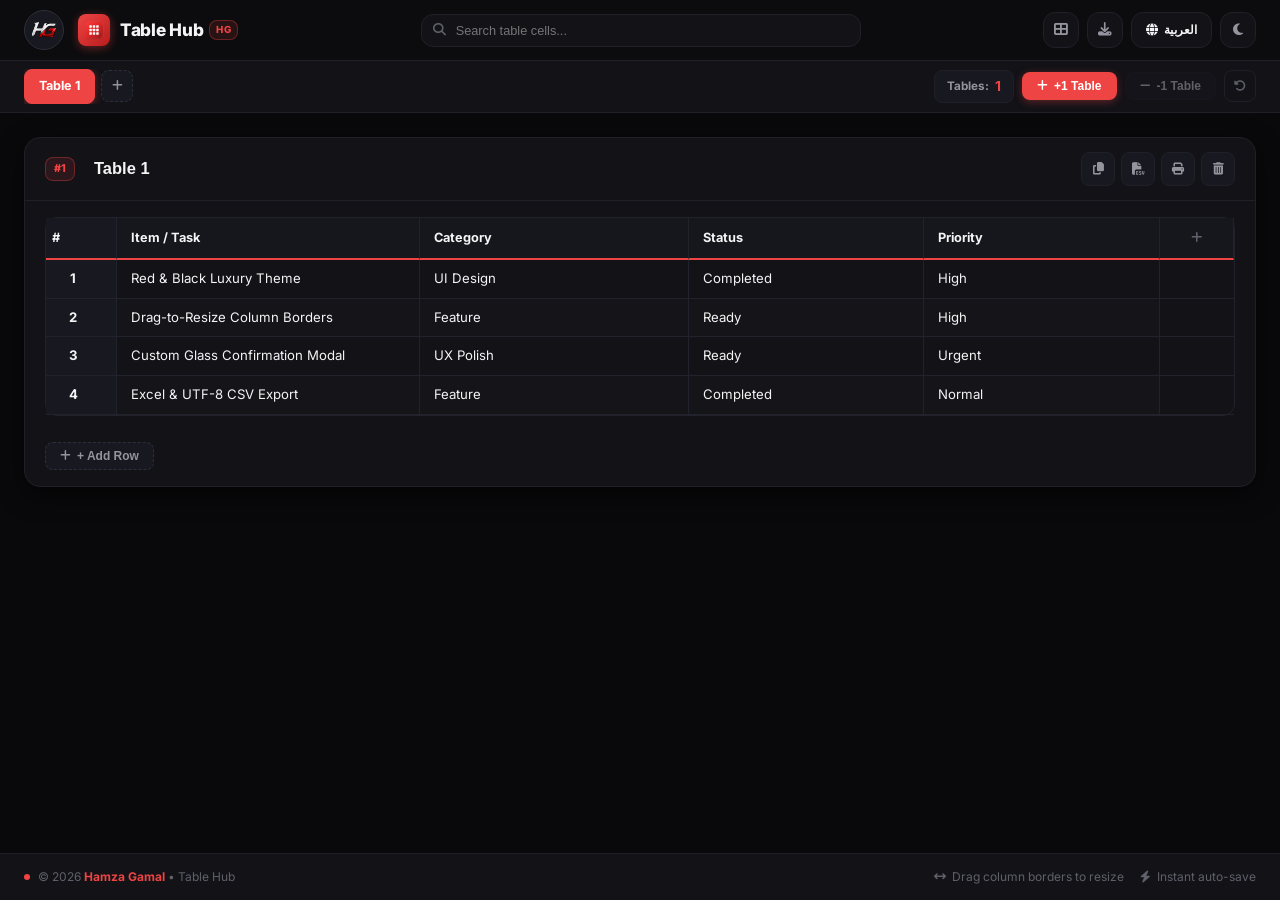
==== table/index.html @ 7270a2a7 "feat: add Table Hub Pro application to /table" ====
<!doctype html>
<html lang="en" dir="ltr" data-theme="dark">
  <head>
    <meta charset="UTF-8" />
    <meta name="viewport" content="width=device-width, initial-scale=1.0" />
    <title>Table Hub | Studio</title>

    <!-- Favicon & Icons -->
    <link rel="icon" href="images/logo.svg" type="image/svg+xml" />
    <link rel="apple-touch-icon" href="images/logo.png" />
    <meta name="theme-color" content="#dc2626" />

    <!-- Google Fonts: Inter, Cairo, Outfit -->
    <link rel="preconnect" href="https://fonts.googleapis.com" />
    <link rel="preconnect" href="https://fonts.gstatic.com" crossorigin />
    <link
      href="https://fonts.googleapis.com/css2?family=Cairo:wght@400;600;700;800;900&family=Inter:wght@300;400;500;600;700;800&family=Outfit:wght@500;600;700;800&display=swap"
      rel="stylesheet"
    />

    <!-- FontAwesome 6 -->
    <link
      rel="stylesheet"
      href="https://cdnjs.cloudflare.com/ajax/libs/font-awesome/6.5.1/css/all.min.css"
    />

    <!-- Main Stylesheet -->
    <link rel="stylesheet" href="style.css" />
  </head>
  <body>
    <!-- ── Header ── -->
    <header class="app-header">
      <div class="header-inner">
        <!-- Left: Hamza Gamal Portfolio Link + Brand -->
        <div class="header-left">
          <a
            href="https://hamza-gamal.github.io/portfolio"
            target="_blank"
            rel="noopener noreferrer"
            class="link-portfolio"
            aria-label="Hamza Gamal Portfolio"
          >
            <img src="images/HG.png" alt="Hamza Gamal" />
          </a>

          <div class="brand-box">
            <div class="brand-logo-wrap">
              <img src="images/logo.svg" alt="Table Hub" class="brand-logo" />
            </div>
            <div class="brand-text">
              <h1 class="brand-title">
                <span data-i18n="appTitle">Table Hub</span>
                <span class="brand-badge">HG</span>
              </h1>
            </div>
          </div>
        </div>

        <!-- Center: Clean Search Bar -->
        <div class="header-center">
          <div class="search-box">
            <i class="fa-solid fa-magnifying-glass search-icon"></i>
            <input
              type="text"
              id="globalSearchInput"
              class="search-input"
              data-i18n-placeholder="searchPlaceholder"
              placeholder="Search table cells..."
              autocomplete="off"
            />
            <button id="clearSearchBtn" class="search-clear-btn" title="Clear" style="display: none;">
              <i class="fa-solid fa-xmark"></i>
            </button>
          </div>
        </div>

        <!-- Right: Actions & Preferences -->
        <div class="header-right">
          <!-- View Mode (Tabs vs Grid) -->
          <button id="viewToggleBtn" class="action-icon-btn" title="Toggle View Mode">
            <i class="fa-solid fa-table-cells-large"></i>
          </button>

          <!-- Export All Tables (JSON) -->
          <button id="exportAllBtn" class="action-icon-btn" title="Export All Tables">
            <i class="fa-solid fa-download"></i>
          </button>

          <!-- Language Toggle (EN / AR) -->
          <button id="langToggleBtn" class="action-pill-btn lang-btn" title="Switch Language / تغيير اللغة">
            <i class="fa-solid fa-globe"></i>
            <span id="langBtnText">العربية</span>
          </button>

          <!-- Theme Toggle (Dark / Light) -->
          <button id="themeToggleBtn" class="action-icon-btn theme-btn" title="Toggle Theme">
            <i class="fa-solid fa-moon icon-dark"></i>
            <i class="fa-solid fa-sun icon-light"></i>
          </button>
        </div>
      </div>
    </header>

    <!-- ── Subheader Bar: Table Tabs & Dynamic Scaling (+1 / -1) ── -->
    <section class="control-bar">
      <div class="control-bar-inner">
        <!-- Tabs Scroll Area -->
        <div class="tabs-area">
          <div class="tabs-list" id="tabsContainer">
            <!-- Dynamic Tabs rendered here -->
          </div>
          <button id="quickAddTabBtn" class="tab-add-btn" title="Add Next Table (+1)">
            <i class="fa-solid fa-plus"></i>
          </button>
        </div>

        <!-- Scaling Controls (+1 / -1) -->
        <div class="scaling-strip">
          <div class="scale-counter-badge" id="scaleCounterBadge">
            <span class="counter-label" data-i18n="activeCopies">Tables:</span>
            <strong class="counter-val" id="activeCountNumber">1</strong>
          </div>

          <button id="addTableBtn" class="scale-btn scale-btn-add" title="Add 1 Table">
            <i class="fa-solid fa-plus"></i>
            <span data-i18n="addOneTable">+1 Table</span>
          </button>

          <button id="removeTableBtn" class="scale-btn scale-btn-remove" title="Remove last table (-1)">
            <i class="fa-solid fa-minus"></i>
            <span data-i18n="removeOneTable">-1 Table</span>
          </button>

          <button id="resetTablesBtn" class="scale-btn scale-btn-reset" title="Reset back to 1 table">
            <i class="fa-solid fa-rotate-left"></i>
          </button>
        </div>
      </div>
    </section>

    <!-- ── Main Workspace ── -->
    <main class="main-workspace" id="mainWorkspace">
      <!-- Dynamic Table Cards Rendered by script.js -->
    </main>

    <!-- ── Custom Glassmorphism Confirmation Modal (Zero Native Alerts) ── -->
    <div id="customModal" class="custom-modal-backdrop" style="display: none;">
      <div class="custom-modal-box">
        <div class="modal-icon-wrap">
          <i class="fa-solid fa-triangle-exclamation" id="modalIcon"></i>
        </div>
        <h3 class="modal-title" id="modalTitle">Confirm Action</h3>
        <p class="modal-message" id="modalMessage">Are you sure you want to proceed?</p>
        <div class="modal-buttons">
          <button id="modalCancelBtn" class="modal-btn modal-cancel">Cancel</button>
          <button id="modalConfirmBtn" class="modal-btn modal-confirm">Confirm</button>
        </div>
      </div>
    </div>

    <!-- ── Floating Toast Notifications Container ── -->
    <div id="toastContainer" class="toast-stack" aria-live="polite"></div>

    <!-- ── Minimalist Clean Footer ── -->
    <footer class="app-footer">
      <div class="footer-inner">
        <div class="footer-brand">
          <span class="footer-dot"></span>
          <span>&copy; <span id="currentYear"></span> 
            <a href="https://hamza-gamal.github.io/portfolio" target="_blank" rel="noopener noreferrer">Hamza Gamal</a> &bull; Table Hub
          </span>
        </div>
        <div class="footer-hints">
          <span class="footer-hint"><i class="fa-solid fa-arrows-left-right"></i> <span data-i18n="hintResize">Drag column borders to resize</span></span>
          <span class="footer-hint"><i class="fa-solid fa-bolt"></i> <span data-i18n="hintAutoSave">Instant auto-save</span></span>
        </div>
      </div>
    </footer>

    <!-- Main Application Script -->
    <script src="script.js"></script>
  </body>
</html>
---- table/style.css ----
/* ═══════════════════════════════════════════════════════════════
   TABLE HUB STUDIO - BALANCED RED & BLACK LUXURY STYLING
   Author: Hamza Gamal (https://hamza-gamal.github.io/portfolio)
   ═══════════════════════════════════════════════════════════════ */

/* ── Branded Cursors (Exact Match to Quran Project) ── */
:root {
  /* Default Red Arrow (from Quran project) */
  --cur-default: url("data:image/svg+xml,%3Csvg xmlns='http://www.w3.org/2000/svg' width='24' height='24' viewBox='0 0 24 24'%3E%3Cdefs%3E%3ClinearGradient id='g' x1='0%25' y1='0%25' x2='100%25' y2='100%25'%3E%3Cstop offset='0%25' stop-color='%23fca5a5'/%3E%3Cstop offset='50%25' stop-color='%23ef4444'/%3E%3Cstop offset='100%25' stop-color='%23b91c1c'/%3E%3C/linearGradient%3E%3Cfilter id='f' x='-20%25' y='-20%25' width='150%25' height='150%25'%3E%3CfeDropShadow dx='0' dy='1' stdDeviation='1.2' flood-color='%23000' flood-opacity='0.6'/%3E%3CfeDropShadow dx='0' dy='0' stdDeviation='2.5' flood-color='%23ef4444' flood-opacity='0.6'/%3E%3C/filter%3E%3C/defs%3E%3Cpath d='M4 3l13 7-6 2-3 7L4 3z' fill='url(%23g)' stroke='%23ffffff' stroke-width='1.2' stroke-linejoin='round' filter='url(%23f)'/%3E%3C/svg%3E") 4 3, auto;

  /* Red Pointer Hand (from Quran project lines 68-69) */
  --cur-pointer: url("data:image/svg+xml,%3Csvg xmlns='http://www.w3.org/2000/svg' width='24' height='24' viewBox='0 0 24 24'%3E%3Cdefs%3E%3ClinearGradient id='gp' x1='0%25' y1='0%25' x2='100%25' y2='100%25'%3E%3Cstop offset='0%25' stop-color='%23ffffff'/%3E%3Cstop offset='30%25' stop-color='%23fecaca'/%3E%3Cstop offset='70%25' stop-color='%23f87171'/%3E%3Cstop offset='100%25' stop-color='%23dc2626'/%3E%3C/linearGradient%3E%3Cfilter id='fp' x='-30%25' y='-30%25' width='160%25' height='160%25'%3E%3CfeDropShadow dx='0' dy='1' stdDeviation='1.2' flood-color='%23000000' flood-opacity='0.65'/%3E%3CfeDropShadow dx='0' dy='0' stdDeviation='2.5' flood-color='%23ef4444' flood-opacity='0.75'/%3E%3C/filter%3E%3C/defs%3E%3Cpath d='M 8 1 A 1.6 1.6 0 0 1 9.6 2.6 L 9.6 10 A 1.5 1.5 0 0 1 12.6 10 L 12.6 10.5 A 1.5 1.5 0 0 1 15.6 10.5 L 15.6 11 A 1.5 1.5 0 0 1 18.6 11 L 18.6 14.5 C 18.6 18 16 21 12.5 21 L 9.5 21 C 6.5 21 4.5 19 3.5 16.5 L 2.2 13.5 C 1.8 12.5 2.2 11.4 3.2 11 C 4.1 10.6 5.1 11 5.6 11.9 L 6.4 13.5 L 6.4 2.6 A 1.6 1.6 0 0 1 8 1 Z' fill='url(%23gp)' stroke='%23ffffff' stroke-width='1.1' stroke-linejoin='round' filter='url(%23fp)'/%3E%3C/svg%3E") 8 1, pointer !important;

  --font-en: 'Inter', -apple-system, BlinkMacSystemFont, "Segoe UI", Roboto, sans-serif;
  --font-ar: 'Cairo', -apple-system, BlinkMacSystemFont, "Segoe UI", sans-serif;
  --transition-fast: 0.16s ease;
  --transition-smooth: 0.25s cubic-bezier(0.16, 1, 0.3, 1);
  --radius-sm: 8px;
  --radius-md: 12px;
  --radius-lg: 16px;
  --radius-pill: 9999px;
}

/* ── Dark Mode: Balanced Red & Black (Neutral dark backgrounds + Red electric pops) ── */
[data-theme="dark"] {
  --bg-body: #09090b;
  --bg-header: rgba(13, 13, 16, 0.85);
  --bg-surface: #121217;
  --bg-surface-elevated: #181820;
  --bg-surface-hover: #20202a;
  
  --border-subtle: #202029;
  --border-strong: #2e2e3a;
  --border-red: rgba(239, 68, 68, 0.35);

  --accent-red: #ef4444;
  --accent-red-hover: #dc2626;
  --accent-red-subtle: rgba(239, 68, 68, 0.12);
  --accent-red-glow: 0 0 20px rgba(239, 68, 68, 0.35);

  --text-main: #f4f4f5;
  --text-muted: #94949e;
  --text-dim: #60606b;

  --table-header-bg: #16161d;
  --table-border: #22222c;
  --table-zebra: #141419;
  --table-hover: rgba(239, 68, 68, 0.07);
  --table-cell-focus: rgba(239, 68, 68, 0.16);

  --shadow-sm: 0 2px 8px rgba(0, 0, 0, 0.4);
  --shadow-md: 0 8px 24px rgba(0, 0, 0, 0.6);
  --shadow-lg: 0 16px 40px rgba(0, 0, 0, 0.7);
}

/* ── Light Mode: Balanced Red & White ── */
[data-theme="light"] {
  --bg-body: #f8fafc;
  --bg-header: rgba(255, 255, 255, 0.88);
  --bg-surface: #ffffff;
  --bg-surface-elevated: #f1f5f9;
  --bg-surface-hover: #e2e8f0;

  --border-subtle: #e2e8f0;
  --border-strong: #cbd5e1;
  --border-red: rgba(220, 38, 38, 0.3);

  --accent-red: #dc2626;
  --accent-red-hover: #b91c1c;
  --accent-red-subtle: rgba(220, 38, 38, 0.08);
  --accent-red-glow: 0 0 16px rgba(220, 38, 38, 0.2);

  --text-main: #0f172a;
  --text-muted: #64748b;
  --text-dim: #94a3b8;

  --table-header-bg: #f8fafc;
  --table-border: #e2e8f0;
  --table-zebra: #fcfcfd;
  --table-hover: #fee2e2;
  --table-cell-focus: #fecaca;

  --shadow-sm: 0 1px 3px rgba(0, 0, 0, 0.05);
  --shadow-md: 0 4px 14px rgba(0, 0, 0, 0.07);
  --shadow-lg: 0 12px 28px rgba(0, 0, 0, 0.1);
}

/* ── Resets & Global Typography ── */
* {
  margin: 0;
  padding: 0;
  box-sizing: border-box;
}

html {
  font-size: 15px;
  scroll-behavior: smooth;
}

body {
  min-height: 100vh;
  background-color: var(--bg-body);
  color: var(--text-main);
  font-family: var(--font-en);
  line-height: 1.5;
  cursor: var(--cur-default);
  transition: background-color var(--transition-smooth), color var(--transition-smooth);
  display: flex;
  flex-direction: column;
  overflow-x: hidden;
}

html[lang="ar"] body,
html[dir="rtl"] body {
  font-family: var(--font-ar);
}

/* Set Branded Cursor for all clickables */
button,
a,
input,
th,
td,
.tab-item,
.link-portfolio,
.scale-btn,
.action-icon-btn,
.action-pill-btn {
  cursor: var(--cur-pointer);
}

/* ── Scrollbars ── */
::-webkit-scrollbar {
  width: 7px;
  height: 7px;
}
::-webkit-scrollbar-track {
  background: var(--bg-body);
}
::-webkit-scrollbar-thumb {
  background: var(--border-strong);
  border-radius: 4px;
}
::-webkit-scrollbar-thumb:hover {
  background: var(--accent-red);
}

/* ── Hamza Gamal Portfolio Link (Exact Match to Quran Project) ── */
.link-portfolio {
  position: relative;
  display: inline-flex;
  align-items: center;
  justify-content: center;
  width: 40px;
  height: 40px;
  border-radius: 50%;
  background: var(--bg-surface-elevated);
  border: 1.5px solid var(--border-strong);
  transition: all var(--transition-fast);
  text-decoration: none;
  flex-shrink: 0;
}

.link-portfolio img {
  width: 26px;
  height: 26px;
  object-fit: contain;
  border-radius: 50%;
  transition: transform var(--transition-fast);
}

.link-portfolio:hover {
  border-color: var(--accent-red);
  box-shadow: var(--accent-red-glow);
  transform: scale(1.06);
}

.link-portfolio:hover img {
  transform: rotate(6deg) scale(1.05);
}

/* Tooltip Badge & Arrow */
.link-portfolio::before,
.link-portfolio::after {
  position: absolute;
  opacity: 0;
  visibility: hidden;
  transition: all var(--transition-smooth);
  pointer-events: none;
  z-index: 1000;
}

.link-portfolio::after {
  content: "Hamza Gamal | Portfolio";
  white-space: nowrap;
  background: #111116;
  color: #ffffff;
  font-size: 0.8rem;
  font-weight: 700;
  padding: 6px 12px;
  border-radius: var(--radius-sm);
  border: 1px solid var(--accent-red);
  box-shadow: 0 8px 24px rgba(0, 0, 0, 0.7), var(--accent-red-glow);
}

.link-portfolio::before {
  content: "";
  width: 0;
  height: 0;
  border: 5px solid transparent;
}

/* LTR Alignment */
html[dir="ltr"] .link-portfolio::after {
  left: calc(100% + 10px);
  top: 50%;
  transform: translateY(-50%) translateX(-4px);
}
html[dir="ltr"] .link-portfolio::before {
  left: 100%;
  top: 50%;
  transform: translateY(-50%);
  border-right-color: var(--accent-red);
}
html[dir="ltr"] .link-portfolio:hover::after {
  opacity: 1;
  visibility: visible;
  transform: translateY(-50%) translateX(0);
}
html[dir="ltr"] .link-portfolio:hover::before {
  opacity: 1;
  visibility: visible;
}

/* RTL Alignment */
html[dir="rtl"] .link-portfolio::after {
  right: calc(100% + 10px);
  top: 50%;
  transform: translateY(-50%) translateX(4px);
}
html[dir="rtl"] .link-portfolio::before {
  right: 100%;
  top: 50%;
  transform: translateY(-50%);
  border-left-color: var(--accent-red);
}
html[dir="rtl"] .link-portfolio:hover::after {
  opacity: 1;
  visibility: visible;
  transform: translateY(-50%) translateX(0);
}
html[dir="rtl"] .link-portfolio:hover::before {
  opacity: 1;
  visibility: visible;
}

/* ── Header ── */
.app-header {
  position: sticky;
  top: 0;
  z-index: 90;
  background: var(--bg-header);
  backdrop-filter: blur(14px);
  -webkit-backdrop-filter: blur(14px);
  border-bottom: 1px solid var(--border-subtle);
  padding: 10px 24px;
}

.header-inner {
  max-width: 1440px;
  margin: 0 auto;
  display: flex;
  align-items: center;
  justify-content: space-between;
  gap: 16px;
}

.header-left {
  display: flex;
  align-items: center;
  gap: 14px;
}

.brand-box {
  display: flex;
  align-items: center;
  gap: 10px;
}

.brand-logo-wrap {
  width: 32px;
  height: 32px;
  border-radius: var(--radius-sm);
  background: linear-gradient(135deg, #ef4444 0%, #b91c1c 100%);
  display: flex;
  align-items: center;
  justify-content: center;
  box-shadow: 0 2px 10px rgba(239, 68, 68, 0.4);
}

.brand-logo {
  width: 20px;
  height: 20px;
  object-fit: contain;
}

.brand-title {
  font-size: 1.15rem;
  font-weight: 800;
  letter-spacing: -0.3px;
  display: flex;
  align-items: center;
  gap: 6px;
}

.brand-badge {
  background: var(--accent-red-subtle);
  color: var(--accent-red);
  font-size: 0.65rem;
  font-weight: 800;
  padding: 2px 6px;
  border-radius: var(--radius-sm);
  border: 1px solid var(--border-red);
  letter-spacing: 0.5px;
}

/* Header Center Search */
.header-center {
  flex: 1;
  max-width: 440px;
}

.search-box {
  position: relative;
  display: flex;
  align-items: center;
}

.search-icon {
  position: absolute;
  color: var(--text-dim);
  font-size: 0.85rem;
  pointer-events: none;
}
html[dir="ltr"] .search-icon { left: 12px; }
html[dir="rtl"] .search-icon { right: 12px; }

.search-input {
  width: 100%;
  background: var(--bg-surface);
  border: 1px solid var(--border-subtle);
  color: var(--text-main);
  padding: 8px 34px;
  border-radius: var(--radius-md);
  font-size: 0.85rem;
  outline: none;
  transition: all var(--transition-fast);
}

.search-input:focus {
  border-color: var(--accent-red);
  box-shadow: 0 0 0 2px var(--accent-red-subtle);
}

.search-clear-btn {
  position: absolute;
  background: none;
  border: none;
  color: var(--text-dim);
  font-size: 0.8rem;
  padding: 4px;
}
html[dir="ltr"] .search-clear-btn { right: 10px; }
html[dir="rtl"] .search-clear-btn { left: 10px; }
.search-clear-btn:hover { color: var(--accent-red); }

/* Header Right Buttons */
.header-right {
  display: flex;
  align-items: center;
  gap: 8px;
}

.action-icon-btn {
  width: 36px;
  height: 36px;
  border-radius: var(--radius-md);
  background: var(--bg-surface);
  border: 1px solid var(--border-subtle);
  color: var(--text-muted);
  display: inline-flex;
  align-items: center;
  justify-content: center;
  font-size: 0.9rem;
  transition: all var(--transition-fast);
}

.action-icon-btn:hover {
  color: var(--accent-red);
  border-color: var(--accent-red);
  background: var(--accent-red-subtle);
  transform: translateY(-1px);
}

.action-pill-btn {
  height: 36px;
  padding: 0 14px;
  border-radius: var(--radius-md);
  background: var(--bg-surface);
  border: 1px solid var(--border-subtle);
  color: var(--text-main);
  font-size: 0.82rem;
  font-weight: 700;
  display: inline-flex;
  align-items: center;
  gap: 6px;
  transition: all var(--transition-fast);
}

.action-pill-btn:hover {
  color: var(--accent-red);
  border-color: var(--accent-red);
  background: var(--accent-red-subtle);
  transform: translateY(-1px);
}

[data-theme="dark"] .icon-light { display: none; }
[data-theme="dark"] .icon-dark { display: block; }
[data-theme="light"] .icon-light { display: block; }
[data-theme="light"] .icon-dark { display: none; }

/* ── Control Bar: Tabs & Scaling ── */
.control-bar {
  background: var(--bg-surface);
  border-bottom: 1px solid var(--border-subtle);
  padding: 8px 24px;
}

.control-bar-inner {
  max-width: 1440px;
  margin: 0 auto;
  display: flex;
  align-items: center;
  justify-content: space-between;
  gap: 16px;
  flex-wrap: wrap;
}

.tabs-area {
  display: flex;
  align-items: center;
  gap: 6px;
  flex: 1;
  overflow-x: auto;
  scrollbar-width: none;
}
.tabs-area::-webkit-scrollbar { display: none; }

.tabs-list {
  display: flex;
  align-items: center;
  gap: 6px;
}

.tab-item {
  display: inline-flex;
  align-items: center;
  gap: 8px;
  padding: 7px 14px;
  background: var(--bg-surface-elevated);
  border: 1px solid var(--border-subtle);
  border-radius: var(--radius-sm);
  color: var(--text-muted);
  font-size: 0.84rem;
  font-weight: 600;
  white-space: nowrap;
  transition: all var(--transition-fast);
  user-select: none;
}

.tab-item:hover {
  color: var(--text-main);
  border-color: var(--border-strong);
}

.tab-item.active {
  background: var(--accent-red);
  color: #ffffff;
  border-color: var(--accent-red);
  font-weight: 700;
  box-shadow: 0 2px 10px rgba(239, 68, 68, 0.4);
}

.tab-close-x {
  opacity: 0.6;
  font-size: 0.75rem;
  transition: opacity var(--transition-fast);
}
.tab-close-x:hover {
  opacity: 1;
}

.tab-add-btn {
  width: 32px;
  height: 32px;
  border-radius: var(--radius-sm);
  background: var(--bg-surface-elevated);
  border: 1px dashed var(--border-strong);
  color: var(--text-muted);
  display: inline-flex;
  align-items: center;
  justify-content: center;
  font-size: 0.8rem;
  transition: all var(--transition-fast);
}
.tab-add-btn:hover {
  color: var(--accent-red);
  border-color: var(--accent-red);
  background: var(--accent-red-subtle);
}

/* Scaling Strip (+1 / -1) */
.scaling-strip {
  display: flex;
  align-items: center;
  gap: 8px;
}

.scale-counter-badge {
  display: inline-flex;
  align-items: center;
  gap: 6px;
  padding: 5px 12px;
  background: var(--bg-surface-elevated);
  border: 1px solid var(--border-subtle);
  border-radius: var(--radius-sm);
  font-size: 0.78rem;
  font-weight: 700;
  color: var(--text-muted);
}
.scale-counter-badge .counter-val {
  color: var(--accent-red);
  font-size: 0.92rem;
}

.scale-btn {
  display: inline-flex;
  align-items: center;
  gap: 6px;
  padding: 6px 14px;
  border-radius: var(--radius-sm);
  font-size: 0.8rem;
  font-weight: 700;
  border: 1px solid transparent;
  transition: all var(--transition-fast);
}

.scale-btn-add {
  background: var(--accent-red);
  color: #ffffff;
  box-shadow: 0 2px 8px rgba(239, 68, 68, 0.35);
}
.scale-btn-add:hover {
  background: var(--accent-red-hover);
  transform: translateY(-1px);
}

.scale-btn-remove {
  background: var(--bg-surface-elevated);
  border-color: var(--border-subtle);
  color: var(--text-main);
}
.scale-btn-remove:hover:not(:disabled) {
  border-color: var(--accent-red);
  color: var(--accent-red);
  background: var(--accent-red-subtle);
}
.scale-btn-remove:disabled {
  opacity: 0.35;
  cursor: not-allowed !important;
}

.scale-btn-reset {
  width: 32px;
  height: 32px;
  padding: 0;
  justify-content: center;
  background: transparent;
  border-color: var(--border-subtle);
  color: var(--text-dim);
}
.scale-btn-reset:hover {
  color: var(--accent-red);
  border-color: var(--accent-red);
}

/* ── Main Workspace ── */
.main-workspace {
  max-width: 1440px;
  width: 100%;
  margin: 0 auto;
  padding: 24px;
  flex: 1;
}

/* ── Table Card ── */
.table-card {
  background: var(--bg-surface);
  border: 1px solid var(--border-subtle);
  border-radius: var(--radius-lg);
  box-shadow: var(--shadow-md);
  margin-bottom: 24px;
  transition: all var(--transition-fast);
}

.table-card:hover {
  border-color: var(--border-strong);
}

/* Table Card Header */
.card-header {
  padding: 14px 20px;
  border-bottom: 1px solid var(--border-subtle);
  display: flex;
  align-items: center;
  justify-content: space-between;
  gap: 16px;
  flex-wrap: wrap;
}

.card-title-group {
  display: flex;
  align-items: center;
  gap: 10px;
  flex: 1;
}

.card-table-badge {
  background: var(--accent-red-subtle);
  color: var(--accent-red);
  font-size: 0.72rem;
  font-weight: 800;
  padding: 3px 8px;
  border-radius: var(--radius-sm);
  border: 1px solid var(--border-red);
}

.card-table-title {
  background: transparent;
  border: 1px solid transparent;
  color: var(--text-main);
  font-size: 1.1rem;
  font-weight: 700;
  padding: 3px 8px;
  border-radius: var(--radius-sm);
  outline: none;
  max-width: 420px;
  width: 100%;
  transition: all var(--transition-fast);
}
.card-table-title:hover {
  border-color: var(--border-subtle);
  background: var(--bg-surface-elevated);
}
.card-table-title:focus {
  border-color: var(--accent-red);
  background: var(--bg-surface-elevated);
  box-shadow: 0 0 0 2px var(--accent-red-subtle);
}

.card-actions-group {
  display: flex;
  align-items: center;
  gap: 6px;
}

.tool-icon-btn {
  width: 34px;
  height: 34px;
  border-radius: var(--radius-sm);
  background: var(--bg-surface-elevated);
  border: 1px solid var(--border-subtle);
  color: var(--text-muted);
  display: inline-flex;
  align-items: center;
  justify-content: center;
  font-size: 0.82rem;
  transition: all var(--transition-fast);
}
.tool-icon-btn:hover {
  color: var(--accent-red);
  border-color: var(--accent-red);
  background: var(--accent-red-subtle);
}
.tool-icon-btn.btn-danger:hover {
  color: #f87171;
  border-color: #ef4444;
  background: rgba(239, 68, 68, 0.18);
}

/* ── Interactive Table Body with Border Resizers ── */
.table-scroll-wrap {
  overflow-x: auto;
  padding: 16px 20px;
}

.interactive-table {
  width: 100%;
  border-collapse: separate;
  border-spacing: 0;
  border: 1px solid var(--table-border);
  border-radius: var(--radius-md);
  background: var(--bg-surface);
  table-layout: fixed;
}

/* Header Row */
.interactive-table th {
  background: var(--table-header-bg);
  color: var(--text-main);
  font-size: 0.85rem;
  font-weight: 700;
  text-align: inherit;
  border-bottom: 2px solid var(--accent-red);
  border-inline-end: 1px solid var(--table-border);
  position: relative;
  user-select: none;
  padding: 0;
}

.th-inner {
  display: flex;
  align-items: center;
  justify-content: space-between;
  padding: 10px 14px;
  height: 100%;
}

.th-text {
  outline: none;
  font-weight: 700;
  flex: 1;
  white-space: nowrap;
  overflow: hidden;
  text-overflow: ellipsis;
}
.th-text:hover {
  color: var(--accent-red);
}

.th-del-btn {
  background: none;
  border: none;
  color: var(--text-dim);
  font-size: 0.72rem;
  opacity: 0;
  margin-inline-start: 6px;
  padding: 2px 4px;
  transition: all var(--transition-fast);
}
.interactive-table th:hover .th-del-btn {
  opacity: 0.6;
}
.interactive-table th:hover .th-del-btn:hover {
  opacity: 1;
  color: var(--accent-red);
}

/* Drag to Resize Column Handle (Touches Border!) */
.col-resize-handle {
  position: absolute;
  top: 0;
  bottom: 0;
  width: 8px;
  cursor: col-resize !important;
  z-index: 5;
  user-select: none;
}
html[dir="ltr"] .col-resize-handle { right: -4px; }
html[dir="rtl"] .col-resize-handle { left: -4px; }

.col-resize-handle:hover,
.col-resize-handle.resizing {
  background: var(--accent-red);
  box-shadow: 0 0 8px var(--accent-red);
}

/* Add Column Header (+) at end of header row */
.th-add-column {
  width: 44px !important;
  text-align: center;
  padding: 0 !important;
  background: var(--bg-surface-elevated);
}
.btn-add-col-header {
  width: 100%;
  height: 100%;
  min-height: 40px;
  background: transparent;
  border: none;
  color: var(--text-dim);
  font-size: 0.85rem;
  transition: all var(--transition-fast);
}
.btn-add-col-header:hover {
  color: var(--accent-red);
  background: var(--accent-red-subtle);
}

/* Cells */
.interactive-table td {
  border-bottom: 1px solid var(--table-border);
  border-inline-end: 1px solid var(--table-border);
  color: var(--text-main);
  padding: 9px 14px;
  font-size: 0.88rem;
  outline: none;
  position: relative;
  transition: background-color var(--transition-fast);
}

.interactive-table tr:nth-child(even) td {
  background: var(--table-zebra);
}

.interactive-table tr:hover td {
  background: var(--table-hover);
}

.interactive-table td:focus {
  background: var(--table-cell-focus);
  box-shadow: inset 0 0 0 2px var(--accent-red);
}

/* Drag to Resize Row Handle */
.row-resize-handle {
  position: absolute;
  bottom: -3px;
  left: 0;
  right: 0;
  height: 6px;
  cursor: row-resize !important;
  z-index: 4;
}
.row-resize-handle:hover,
.row-resize-handle.resizing {
  background: var(--accent-red);
  box-shadow: 0 0 6px var(--accent-red);
}

/* Row Index Cell */
.td-row-idx {
  width: 42px !important;
  text-align: center;
  background: var(--bg-surface-elevated) !important;
  color: var(--text-dim);
  font-size: 0.78rem;
  font-weight: 700;
  user-select: none;
  padding: 6px !important;
}

.row-del-btn {
  background: none;
  border: none;
  color: var(--text-dim);
  font-size: 0.72rem;
  opacity: 0;
  padding: 2px;
  transition: all var(--transition-fast);
}
.interactive-table tr:hover .row-del-btn {
  opacity: 0.5;
}
.interactive-table tr:hover .row-del-btn:hover {
  opacity: 1;
  color: var(--accent-red);
}

/* Empty Cell in Add Column column */
.td-empty-spacer {
  background: transparent !important;
  border-inline-end: none !important;
}

/* Clean Add Row Bottom Strip */
.table-add-row-strip {
  padding: 10px 20px 16px;
  display: flex;
  align-items: center;
  justify-content: flex-start;
}

.btn-add-row {
  display: inline-flex;
  align-items: center;
  gap: 6px;
  padding: 6px 14px;
  background: var(--bg-surface-elevated);
  border: 1px dashed var(--border-strong);
  border-radius: var(--radius-sm);
  color: var(--text-muted);
  font-size: 0.8rem;
  font-weight: 700;
  transition: all var(--transition-fast);
}
.btn-add-row:hover {
  color: var(--accent-red);
  border-color: var(--accent-red);
  background: var(--accent-red-subtle);
}

/* ── Custom Glassmorphism Confirmation Modal (Zero Native Alerts) ── */
.custom-modal-backdrop {
  position: fixed;
  inset: 0;
  background: rgba(0, 0, 0, 0.75);
  backdrop-filter: blur(10px);
  -webkit-backdrop-filter: blur(10px);
  z-index: 10000;
  display: flex;
  align-items: center;
  justify-content: center;
  padding: 20px;
}

.custom-modal-box {
  background: var(--bg-surface);
  border: 1px solid var(--border-strong);
  border-radius: var(--radius-lg);
  padding: 28px 24px;
  max-width: 400px;
  width: 100%;
  box-shadow: var(--shadow-lg), var(--accent-red-glow);
  text-align: center;
  animation: modalPop 0.22s cubic-bezier(0.16, 1, 0.3, 1) forwards;
}

@keyframes modalPop {
  from {
    opacity: 0;
    transform: scale(0.92) translateY(10px);
  }
  to {
    opacity: 1;
    transform: scale(1) translateY(0);
  }
}

.modal-icon-wrap {
  width: 48px;
  height: 48px;
  border-radius: 50%;
  background: var(--accent-red-subtle);
  border: 1px solid var(--border-red);
  color: var(--accent-red);
  display: inline-flex;
  align-items: center;
  justify-content: center;
  font-size: 1.4rem;
  margin-bottom: 14px;
}

.modal-title {
  font-size: 1.15rem;
  font-weight: 800;
  color: var(--text-main);
  margin-bottom: 8px;
}

.modal-message {
  font-size: 0.88rem;
  color: var(--text-muted);
  margin-bottom: 22px;
  line-height: 1.6;
}

.modal-buttons {
  display: flex;
  align-items: center;
  justify-content: center;
  gap: 10px;
}

.modal-btn {
  padding: 8px 18px;
  border-radius: var(--radius-sm);
  font-size: 0.85rem;
  font-weight: 700;
  border: 1px solid transparent;
  transition: all var(--transition-fast);
}

.modal-cancel {
  background: var(--bg-surface-elevated);
  border-color: var(--border-subtle);
  color: var(--text-main);
}
.modal-cancel:hover {
  background: var(--bg-surface-hover);
}

.modal-confirm {
  background: var(--accent-red);
  color: #ffffff;
  box-shadow: 0 2px 8px rgba(239, 68, 68, 0.4);
}
.modal-confirm:hover {
  background: var(--accent-red-hover);
  transform: translateY(-1px);
}

/* ── Toast Notifications Stack ── */
.toast-stack {
  position: fixed;
  bottom: 20px;
  z-index: 9999;
  display: flex;
  flex-direction: column;
  gap: 8px;
  pointer-events: none;
}
html[dir="ltr"] .toast-stack { right: 20px; }
html[dir="rtl"] .toast-stack { left: 20px; }

.toast-pill {
  display: inline-flex;
  align-items: center;
  gap: 10px;
  padding: 10px 18px;
  background: #111116;
  color: #ffffff;
  border: 1px solid var(--accent-red);
  border-radius: var(--radius-md);
  font-size: 0.84rem;
  font-weight: 700;
  box-shadow: 0 8px 24px rgba(0, 0, 0, 0.6), var(--accent-red-glow);
  pointer-events: auto;
  animation: toastIn 0.25s cubic-bezier(0.16, 1, 0.3, 1) forwards;
}

@keyframes toastIn {
  from {
    opacity: 0;
    transform: translateY(16px) scale(0.95);
  }
  to {
    opacity: 1;
    transform: translateY(0) scale(1);
  }
}

/* ── Footer ── */
.app-footer {
  margin-top: auto;
  border-top: 1px solid var(--border-subtle);
  background: var(--bg-surface);
  padding: 14px 24px;
  font-size: 0.8rem;
  color: var(--text-dim);
}

.footer-inner {
  max-width: 1440px;
  margin: 0 auto;
  display: flex;
  align-items: center;
  justify-content: space-between;
  gap: 16px;
  flex-wrap: wrap;
}

.footer-brand {
  display: flex;
  align-items: center;
  gap: 8px;
}
.footer-dot {
  width: 6px;
  height: 6px;
  border-radius: 50%;
  background: var(--accent-red);
}
.footer-brand a {
  color: var(--accent-red);
  font-weight: 700;
  text-decoration: none;
}
.footer-brand a:hover {
  text-decoration: underline;
}

.footer-hints {
  display: flex;
  align-items: center;
  gap: 16px;
}
.footer-hint {
  display: inline-flex;
  align-items: center;
  gap: 6px;
}

/* ── Responsive View Modes ── */
.workspace-grid {
  display: grid;
  grid-template-columns: repeat(auto-fit, minmax(540px, 1fr));
  gap: 20px;
}
.workspace-grid .table-card {
  margin-bottom: 0;
}

@media (max-width: 860px) {
  .header-inner {
    flex-wrap: wrap;
  }
  .header-center {
    order: 3;
    max-width: 100%;
    width: 100%;
  }
  .workspace-grid {
    grid-template-columns: 1fr;
  }
}

/* Print Mode */
@media print {
  .app-header,
  .control-bar,
  .app-footer,
  .card-actions-group,
  .col-resize-handle,
  .row-resize-handle,
  .th-del-btn,
  .row-del-btn,
  .th-add-column,
  .table-add-row-strip,
  .toast-stack,
  .custom-modal-backdrop {
    display: none !important;
  }
  body {
    background: #ffffff !important;
    color: #000000 !important;
  }
  .interactive-table {
    border: 1px solid #000000 !important;
  }
  .interactive-table th,
  .interactive-table td {
    color: #000000 !important;
    border: 1px solid #cccccc !important;
  }
}
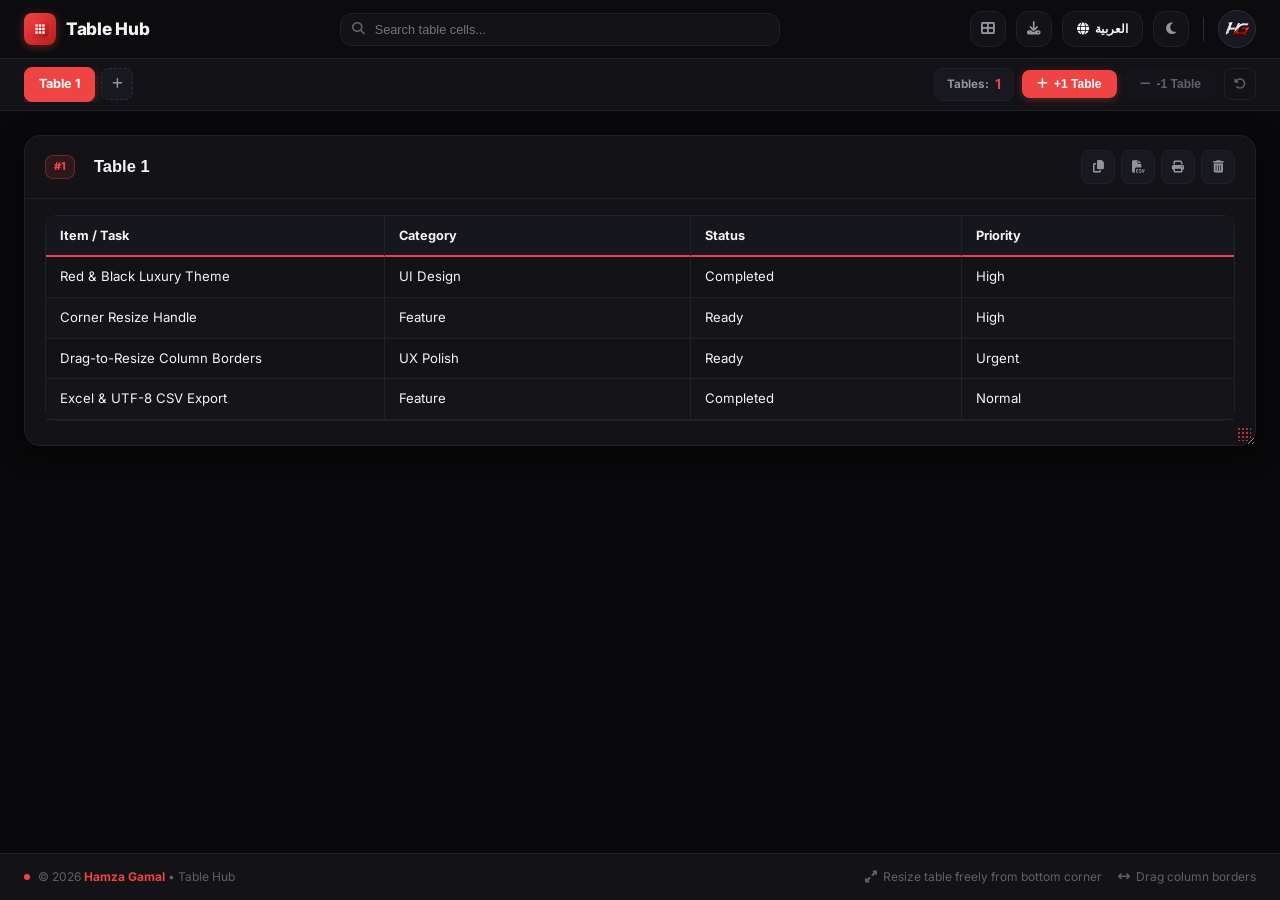
==== commit 4a330a44: "feat: update table layout - free corner resizing, remove index col, tooltip underneath, separate log" ====
--- a/table/index.html
+++ b/table/index.html
@@ -3,18 +3,18 @@
   <head>
     <meta charset="UTF-8" />
     <meta name="viewport" content="width=device-width, initial-scale=1.0" />
-    <title>Table Hub | Studio</title>
+    <title>Table Hub</title>
 
     <!-- Favicon & Icons -->
     <link rel="icon" href="images/logo.svg" type="image/svg+xml" />
     <link rel="apple-touch-icon" href="images/logo.png" />
     <meta name="theme-color" content="#dc2626" />
 
-    <!-- Google Fonts: Inter, Cairo, Outfit -->
+    <!-- Google Fonts: Inter, Cairo -->
     <link rel="preconnect" href="https://fonts.googleapis.com" />
     <link rel="preconnect" href="https://fonts.gstatic.com" crossorigin />
     <link
-      href="https://fonts.googleapis.com/css2?family=Cairo:wght@400;600;700;800;900&family=Inter:wght@300;400;500;600;700;800&family=Outfit:wght@500;600;700;800&display=swap"
+      href="https://fonts.googleapis.com/css2?family=Cairo:wght@400;600;700;800;900&family=Inter:wght@300;400;500;600;700;800&display=swap"
       rel="stylesheet"
     />
 
@@ -31,32 +31,17 @@
     <!-- ── Header ── -->
     <header class="app-header">
       <div class="header-inner">
-        <!-- Left: Hamza Gamal Portfolio Link + Brand -->
-        <div class="header-left">
-          <a
-            href="https://hamza-gamal.github.io/portfolio"
-            target="_blank"
-            rel="noopener noreferrer"
-            class="link-portfolio"
-            aria-label="Hamza Gamal Portfolio"
-          >
-            <img src="images/HG.png" alt="Hamza Gamal" />
-          </a>
-
+        <!-- Site Logo & Title (Opposite side from HG logo) -->
+        <div class="header-brand-side">
           <div class="brand-box">
             <div class="brand-logo-wrap">
-              <img src="images/logo.svg" alt="Table Hub" class="brand-logo" />
+              <img src="images/logo.svg" alt="Table Hub Logo" class="brand-logo" />
             </div>
-            <div class="brand-text">
-              <h1 class="brand-title">
-                <span data-i18n="appTitle">Table Hub</span>
-                <span class="brand-badge">HG</span>
-              </h1>
-            </div>
+            <h1 class="brand-title" data-i18n="appTitle">Table Hub</h1>
           </div>
         </div>
 
-        <!-- Center: Clean Search Bar -->
+        <!-- Center Search -->
         <div class="header-center">
           <div class="search-box">
             <i class="fa-solid fa-magnifying-glass search-icon"></i>
@@ -74,8 +59,8 @@
           </div>
         </div>
 
-        <!-- Right: Actions & Preferences -->
-        <div class="header-right">
+        <!-- Actions & HG Portfolio Logo (On the other side) -->
+        <div class="header-user-side">
           <!-- View Mode (Tabs vs Grid) -->
           <button id="viewToggleBtn" class="action-icon-btn" title="Toggle View Mode">
             <i class="fa-solid fa-table-cells-large"></i>
@@ -97,6 +82,20 @@
             <i class="fa-solid fa-moon icon-dark"></i>
             <i class="fa-solid fa-sun icon-light"></i>
           </button>
+
+          <!-- Separator Line -->
+          <div class="header-divider"></div>
+
+          <!-- Hamza Gamal Portfolio Link (Tooltip appears strictly underneath) -->
+          <a
+            href="https://hamza-gamal.github.io/portfolio"
+            target="_blank"
+            rel="noopener noreferrer"
+            class="link-portfolio"
+            aria-label="Hamza Gamal Portfolio"
+          >
+            <img src="images/HG.png" alt="Hamza Gamal" />
+          </a>
         </div>
       </div>
     </header>
@@ -104,7 +103,7 @@
     <!-- ── Subheader Bar: Table Tabs & Dynamic Scaling (+1 / -1) ── -->
     <section class="control-bar">
       <div class="control-bar-inner">
-        <!-- Tabs Scroll Area -->
+        <!-- Tabs List -->
         <div class="tabs-area">
           <div class="tabs-list" id="tabsContainer">
             <!-- Dynamic Tabs rendered here -->
@@ -161,7 +160,7 @@
     <!-- ── Floating Toast Notifications Container ── -->
     <div id="toastContainer" class="toast-stack" aria-live="polite"></div>
 
-    <!-- ── Minimalist Clean Footer ── -->
+    <!-- ── Clean Minimal Footer ── -->
     <footer class="app-footer">
       <div class="footer-inner">
         <div class="footer-brand">
@@ -171,8 +170,8 @@
           </span>
         </div>
         <div class="footer-hints">
-          <span class="footer-hint"><i class="fa-solid fa-arrows-left-right"></i> <span data-i18n="hintResize">Drag column borders to resize</span></span>
-          <span class="footer-hint"><i class="fa-solid fa-bolt"></i> <span data-i18n="hintAutoSave">Instant auto-save</span></span>
+          <span class="footer-hint"><i class="fa-solid fa-up-right-and-down-left-from-center"></i> <span data-i18n="hintResizeBox">Resize table freely from bottom corner</span></span>
+          <span class="footer-hint"><i class="fa-solid fa-arrows-left-right"></i> <span data-i18n="hintResize">Drag column borders</span></span>
         </div>
       </div>
     </footer>
--- a/table/style.css
+++ b/table/style.css
@@ -3,13 +3,13 @@
    Author: Hamza Gamal (https://hamza-gamal.github.io/portfolio)
    ═══════════════════════════════════════════════════════════════ */
 
-/* ── Branded Cursors (Exact Match to Quran Project) ── */
+/* ── Cursors ── */
 :root {
-  /* Default Red Arrow (from Quran project) */
+  /* Default Gradient Arrow */
   --cur-default: url("data:image/svg+xml,%3Csvg xmlns='http://www.w3.org/2000/svg' width='24' height='24' viewBox='0 0 24 24'%3E%3Cdefs%3E%3ClinearGradient id='g' x1='0%25' y1='0%25' x2='100%25' y2='100%25'%3E%3Cstop offset='0%25' stop-color='%23fca5a5'/%3E%3Cstop offset='50%25' stop-color='%23ef4444'/%3E%3Cstop offset='100%25' stop-color='%23b91c1c'/%3E%3C/linearGradient%3E%3Cfilter id='f' x='-20%25' y='-20%25' width='150%25' height='150%25'%3E%3CfeDropShadow dx='0' dy='1' stdDeviation='1.2' flood-color='%23000' flood-opacity='0.6'/%3E%3CfeDropShadow dx='0' dy='0' stdDeviation='2.5' flood-color='%23ef4444' flood-opacity='0.6'/%3E%3C/filter%3E%3C/defs%3E%3Cpath d='M4 3l13 7-6 2-3 7L4 3z' fill='url(%23g)' stroke='%23ffffff' stroke-width='1.2' stroke-linejoin='round' filter='url(%23f)'/%3E%3C/svg%3E") 4 3, auto;
 
-  /* Red Pointer Hand (from Quran project lines 68-69) */
-  --cur-pointer: url("data:image/svg+xml,%3Csvg xmlns='http://www.w3.org/2000/svg' width='24' height='24' viewBox='0 0 24 24'%3E%3Cdefs%3E%3ClinearGradient id='gp' x1='0%25' y1='0%25' x2='100%25' y2='100%25'%3E%3Cstop offset='0%25' stop-color='%23ffffff'/%3E%3Cstop offset='30%25' stop-color='%23fecaca'/%3E%3Cstop offset='70%25' stop-color='%23f87171'/%3E%3Cstop offset='100%25' stop-color='%23dc2626'/%3E%3C/linearGradient%3E%3Cfilter id='fp' x='-30%25' y='-30%25' width='160%25' height='160%25'%3E%3CfeDropShadow dx='0' dy='1' stdDeviation='1.2' flood-color='%23000000' flood-opacity='0.65'/%3E%3CfeDropShadow dx='0' dy='0' stdDeviation='2.5' flood-color='%23ef4444' flood-opacity='0.75'/%3E%3C/filter%3E%3C/defs%3E%3Cpath d='M 8 1 A 1.6 1.6 0 0 1 9.6 2.6 L 9.6 10 A 1.5 1.5 0 0 1 12.6 10 L 12.6 10.5 A 1.5 1.5 0 0 1 15.6 10.5 L 15.6 11 A 1.5 1.5 0 0 1 18.6 11 L 18.6 14.5 C 18.6 18 16 21 12.5 21 L 9.5 21 C 6.5 21 4.5 19 3.5 16.5 L 2.2 13.5 C 1.8 12.5 2.2 11.4 3.2 11 C 4.1 10.6 5.1 11 5.6 11.9 L 6.4 13.5 L 6.4 2.6 A 1.6 1.6 0 0 1 8 1 Z' fill='url(%23gp)' stroke='%23ffffff' stroke-width='1.1' stroke-linejoin='round' filter='url(%23fp)'/%3E%3C/svg%3E") 8 1, pointer !important;
+  /* Sleek Straight Pointing Red Hand (User's Favorite HG Cursor) */
+  --cur-pointer: url("data:image/svg+xml,%3Csvg xmlns='http://www.w3.org/2000/svg' width='24' height='24' viewBox='0 0 24 24'%3E%3Cpath fill='%23ef4444' stroke='%23ffffff' stroke-width='1.5' stroke-linejoin='round' d='M8 1a2 2 0 0 1 2 2v7.5a.5.5 0 0 0 1 0V4a2 2 0 0 1 4 0v6.5a.5.5 0 0 0 1 0V6a2 2 0 0 1 4 0v8a7 7 0 0 1-7 7H8a7 7 0 0 1-7-7v-4a2 2 0 0 1 4 0v3.5a.5.5 0 0 0 1 0V3a2 2 0 0 1 2-2z'/%3E%3C/svg%3E"), pointer !important;
 
   --font-en: 'Inter', -apple-system, BlinkMacSystemFont, "Segoe UI", Roboto, sans-serif;
   --font-ar: 'Cairo', -apple-system, BlinkMacSystemFont, "Segoe UI", sans-serif;
@@ -21,10 +21,10 @@
   --radius-pill: 9999px;
 }
 
-/* ── Dark Mode: Balanced Red & Black (Neutral dark backgrounds + Red electric pops) ── */
+/* ── Dark Mode: Balanced Red & Black ── */
 [data-theme="dark"] {
   --bg-body: #09090b;
-  --bg-header: rgba(13, 13, 16, 0.85);
+  --bg-header: rgba(13, 13, 16, 0.88);
   --bg-surface: #121217;
   --bg-surface-elevated: #181820;
   --bg-surface-hover: #20202a;
@@ -56,7 +56,7 @@
 /* ── Light Mode: Balanced Red & White ── */
 [data-theme="light"] {
   --bg-body: #f8fafc;
-  --bg-header: rgba(255, 255, 255, 0.88);
+  --bg-header: rgba(255, 255, 255, 0.9);
   --bg-surface: #ffffff;
   --bg-surface-elevated: #f1f5f9;
   --bg-surface-hover: #e2e8f0;
@@ -85,7 +85,7 @@
   --shadow-lg: 0 12px 28px rgba(0, 0, 0, 0.1);
 }
 
-/* ── Resets & Global Typography ── */
+/* ── Resets & Global ── */
 * {
   margin: 0;
   padding: 0;
@@ -115,7 +115,7 @@
   font-family: var(--font-ar);
 }
 
-/* Set Branded Cursor for all clickables */
+/* Cursor assignments */
 button,
 a,
 input,
@@ -145,14 +145,14 @@
   background: var(--accent-red);
 }
 
-/* ── Hamza Gamal Portfolio Link (Exact Match to Quran Project) ── */
+/* ── Hamza Gamal Portfolio Link (Tooltip strictly UNDERNEATH) ── */
 .link-portfolio {
   position: relative;
   display: inline-flex;
   align-items: center;
   justify-content: center;
-  width: 40px;
-  height: 40px;
+  width: 38px;
+  height: 38px;
   border-radius: 50%;
   background: var(--bg-surface-elevated);
   border: 1.5px solid var(--border-strong);
@@ -162,8 +162,8 @@
 }
 
 .link-portfolio img {
-  width: 26px;
-  height: 26px;
+  width: 25px;
+  height: 25px;
   object-fit: contain;
   border-radius: 50%;
   transition: transform var(--transition-fast);
@@ -172,17 +172,29 @@
 .link-portfolio:hover {
   border-color: var(--accent-red);
   box-shadow: var(--accent-red-glow);
-  transform: scale(1.06);
+  transform: scale(1.05);
 }
 
 .link-portfolio:hover img {
   transform: rotate(6deg) scale(1.05);
 }
 
-/* Tooltip Badge & Arrow */
-.link-portfolio::before,
+/* Tooltip Badge Placed UNDERNEATH the Logo */
 .link-portfolio::after {
+  content: "Hamza Gamal | Portfolio";
   position: absolute;
+  top: calc(100% + 10px);
+  left: 50%;
+  transform: translateX(-50%) translateY(4px);
+  white-space: nowrap;
+  background: #111116;
+  color: #ffffff;
+  font-size: 0.78rem;
+  font-weight: 700;
+  padding: 6px 12px;
+  border-radius: var(--radius-sm);
+  border: 1px solid var(--accent-red);
+  box-shadow: 0 8px 24px rgba(0, 0, 0, 0.7), var(--accent-red-glow);
   opacity: 0;
   visibility: hidden;
   transition: all var(--transition-smooth);
@@ -190,66 +202,30 @@
   z-index: 1000;
 }
 
-.link-portfolio::after {
-  content: "Hamza Gamal | Portfolio";
-  white-space: nowrap;
-  background: #111116;
-  color: #ffffff;
-  font-size: 0.8rem;
-  font-weight: 700;
-  padding: 6px 12px;
-  border-radius: var(--radius-sm);
-  border: 1px solid var(--accent-red);
-  box-shadow: 0 8px 24px rgba(0, 0, 0, 0.7), var(--accent-red-glow);
-}
-
+/* Tooltip Arrow pointing UP from the top of the badge */
 .link-portfolio::before {
   content: "";
+  position: absolute;
+  top: calc(100% + 2px);
+  left: 50%;
+  transform: translateX(-50%);
   width: 0;
   height: 0;
   border: 5px solid transparent;
-}
-
-/* LTR Alignment */
-html[dir="ltr"] .link-portfolio::after {
-  left: calc(100% + 10px);
-  top: 50%;
-  transform: translateY(-50%) translateX(-4px);
-}
-html[dir="ltr"] .link-portfolio::before {
-  left: 100%;
-  top: 50%;
-  transform: translateY(-50%);
-  border-right-color: var(--accent-red);
-}
-html[dir="ltr"] .link-portfolio:hover::after {
+  border-bottom-color: var(--accent-red);
+  opacity: 0;
+  visibility: hidden;
+  transition: all var(--transition-smooth);
+  pointer-events: none;
+  z-index: 1000;
+}
+
+.link-portfolio:hover::after {
   opacity: 1;
   visibility: visible;
-  transform: translateY(-50%) translateX(0);
-}
-html[dir="ltr"] .link-portfolio:hover::before {
-  opacity: 1;
-  visibility: visible;
-}
-
-/* RTL Alignment */
-html[dir="rtl"] .link-portfolio::after {
-  right: calc(100% + 10px);
-  top: 50%;
-  transform: translateY(-50%) translateX(4px);
-}
-html[dir="rtl"] .link-portfolio::before {
-  right: 100%;
-  top: 50%;
-  transform: translateY(-50%);
-  border-left-color: var(--accent-red);
-}
-html[dir="rtl"] .link-portfolio:hover::after {
-  opacity: 1;
-  visibility: visible;
-  transform: translateY(-50%) translateX(0);
-}
-html[dir="rtl"] .link-portfolio:hover::before {
+  transform: translateX(-50%) translateY(0);
+}
+.link-portfolio:hover::before {
   opacity: 1;
   visibility: visible;
 }
@@ -275,10 +251,10 @@
   gap: 16px;
 }
 
-.header-left {
-  display: flex;
-  align-items: center;
-  gap: 14px;
+/* Brand Side (Opposite from HG Logo) */
+.header-brand-side {
+  display: flex;
+  align-items: center;
 }
 
 .brand-box {
@@ -308,20 +284,7 @@
   font-size: 1.15rem;
   font-weight: 800;
   letter-spacing: -0.3px;
-  display: flex;
-  align-items: center;
-  gap: 6px;
-}
-
-.brand-badge {
-  background: var(--accent-red-subtle);
-  color: var(--accent-red);
-  font-size: 0.65rem;
-  font-weight: 800;
-  padding: 2px 6px;
-  border-radius: var(--radius-sm);
-  border: 1px solid var(--border-red);
-  letter-spacing: 0.5px;
+  color: var(--text-main);
 }
 
 /* Header Center Search */
@@ -374,11 +337,18 @@
 html[dir="rtl"] .search-clear-btn { left: 10px; }
 .search-clear-btn:hover { color: var(--accent-red); }
 
-/* Header Right Buttons */
-.header-right {
-  display: flex;
-  align-items: center;
-  gap: 8px;
+/* Header User / Actions Side */
+.header-user-side {
+  display: flex;
+  align-items: center;
+  gap: 10px;
+}
+
+.header-divider {
+  width: 1px;
+  height: 24px;
+  background: var(--border-strong);
+  margin: 0 4px;
 }
 
 .action-icon-btn {
@@ -698,12 +668,39 @@
   background: rgba(239, 68, 68, 0.18);
 }
 
-/* ── Interactive Table Body with Border Resizers ── */
-.table-scroll-wrap {
-  overflow-x: auto;
-  padding: 16px 20px;
-}
-
+/* ── Resizable Table Container (Freely Resizable Like <textarea>) ── */
+.table-resizable-wrap {
+  position: relative;
+  resize: both;
+  overflow: auto;
+  min-width: 300px;
+  min-height: 140px;
+  max-width: 100%;
+  padding: 16px 20px 24px;
+  border-radius: var(--radius-sm);
+  transition: outline 0.15s ease;
+}
+
+.table-resizable-wrap:hover {
+  outline: 1px dashed var(--border-red);
+}
+
+/* Custom visual corner grip like <textarea> */
+.table-resizable-wrap::after {
+  content: "";
+  position: absolute;
+  bottom: 4px;
+  width: 14px;
+  height: 14px;
+  background-image: radial-gradient(var(--accent-red) 1.5px, transparent 1.5px);
+  background-size: 4px 4px;
+  opacity: 0.7;
+  pointer-events: none;
+}
+html[dir="ltr"] .table-resizable-wrap::after { right: 4px; }
+html[dir="rtl"] .table-resizable-wrap::after { left: 4px; }
+
+/* The Table */
 .interactive-table {
   width: 100%;
   border-collapse: separate;
@@ -727,6 +724,9 @@
   user-select: none;
   padding: 0;
 }
+.interactive-table th:last-child {
+  border-inline-end: none;
+}
 
 .th-inner {
   display: flex;
@@ -766,7 +766,7 @@
   color: var(--accent-red);
 }
 
-/* Drag to Resize Column Handle (Touches Border!) */
+/* Drag to Resize Column Border Handle */
 .col-resize-handle {
   position: absolute;
   top: 0;
@@ -785,39 +785,20 @@
   box-shadow: 0 0 8px var(--accent-red);
 }
 
-/* Add Column Header (+) at end of header row */
-.th-add-column {
-  width: 44px !important;
-  text-align: center;
-  padding: 0 !important;
-  background: var(--bg-surface-elevated);
-}
-.btn-add-col-header {
-  width: 100%;
-  height: 100%;
-  min-height: 40px;
-  background: transparent;
-  border: none;
-  color: var(--text-dim);
-  font-size: 0.85rem;
-  transition: all var(--transition-fast);
-}
-.btn-add-col-header:hover {
-  color: var(--accent-red);
-  background: var(--accent-red-subtle);
-}
-
 /* Cells */
 .interactive-table td {
   border-bottom: 1px solid var(--table-border);
   border-inline-end: 1px solid var(--table-border);
   color: var(--text-main);
-  padding: 9px 14px;
+  padding: 10px 14px;
   font-size: 0.88rem;
   outline: none;
   position: relative;
   transition: background-color var(--transition-fast);
 }
+.interactive-table td:last-child {
+  border-inline-end: none;
+}
 
 .interactive-table tr:nth-child(even) td {
   background: var(--table-zebra);
@@ -832,7 +813,7 @@
   box-shadow: inset 0 0 0 2px var(--accent-red);
 }
 
-/* Drag to Resize Row Handle */
+/* Drag to Resize Row Height Handle */
 .row-resize-handle {
   position: absolute;
   bottom: -3px;
@@ -846,68 +827,6 @@
 .row-resize-handle.resizing {
   background: var(--accent-red);
   box-shadow: 0 0 6px var(--accent-red);
-}
-
-/* Row Index Cell */
-.td-row-idx {
-  width: 42px !important;
-  text-align: center;
-  background: var(--bg-surface-elevated) !important;
-  color: var(--text-dim);
-  font-size: 0.78rem;
-  font-weight: 700;
-  user-select: none;
-  padding: 6px !important;
-}
-
-.row-del-btn {
-  background: none;
-  border: none;
-  color: var(--text-dim);
-  font-size: 0.72rem;
-  opacity: 0;
-  padding: 2px;
-  transition: all var(--transition-fast);
-}
-.interactive-table tr:hover .row-del-btn {
-  opacity: 0.5;
-}
-.interactive-table tr:hover .row-del-btn:hover {
-  opacity: 1;
-  color: var(--accent-red);
-}
-
-/* Empty Cell in Add Column column */
-.td-empty-spacer {
-  background: transparent !important;
-  border-inline-end: none !important;
-}
-
-/* Clean Add Row Bottom Strip */
-.table-add-row-strip {
-  padding: 10px 20px 16px;
-  display: flex;
-  align-items: center;
-  justify-content: flex-start;
-}
-
-.btn-add-row {
-  display: inline-flex;
-  align-items: center;
-  gap: 6px;
-  padding: 6px 14px;
-  background: var(--bg-surface-elevated);
-  border: 1px dashed var(--border-strong);
-  border-radius: var(--radius-sm);
-  color: var(--text-muted);
-  font-size: 0.8rem;
-  font-weight: 700;
-  transition: all var(--transition-fast);
-}
-.btn-add-row:hover {
-  color: var(--accent-red);
-  border-color: var(--accent-red);
-  background: var(--accent-red-subtle);
 }
 
 /* ── Custom Glassmorphism Confirmation Modal (Zero Native Alerts) ── */
@@ -1134,9 +1053,6 @@
   .col-resize-handle,
   .row-resize-handle,
   .th-del-btn,
-  .row-del-btn,
-  .th-add-column,
-  .table-add-row-strip,
   .toast-stack,
   .custom-modal-backdrop {
     display: none !important;
@@ -1144,6 +1060,11 @@
   body {
     background: #ffffff !important;
     color: #000000 !important;
+  }
+  .table-resizable-wrap {
+    resize: none !important;
+    overflow: visible !important;
+    padding: 0 !important;
   }
   .interactive-table {
     border: 1px solid #000000 !important;
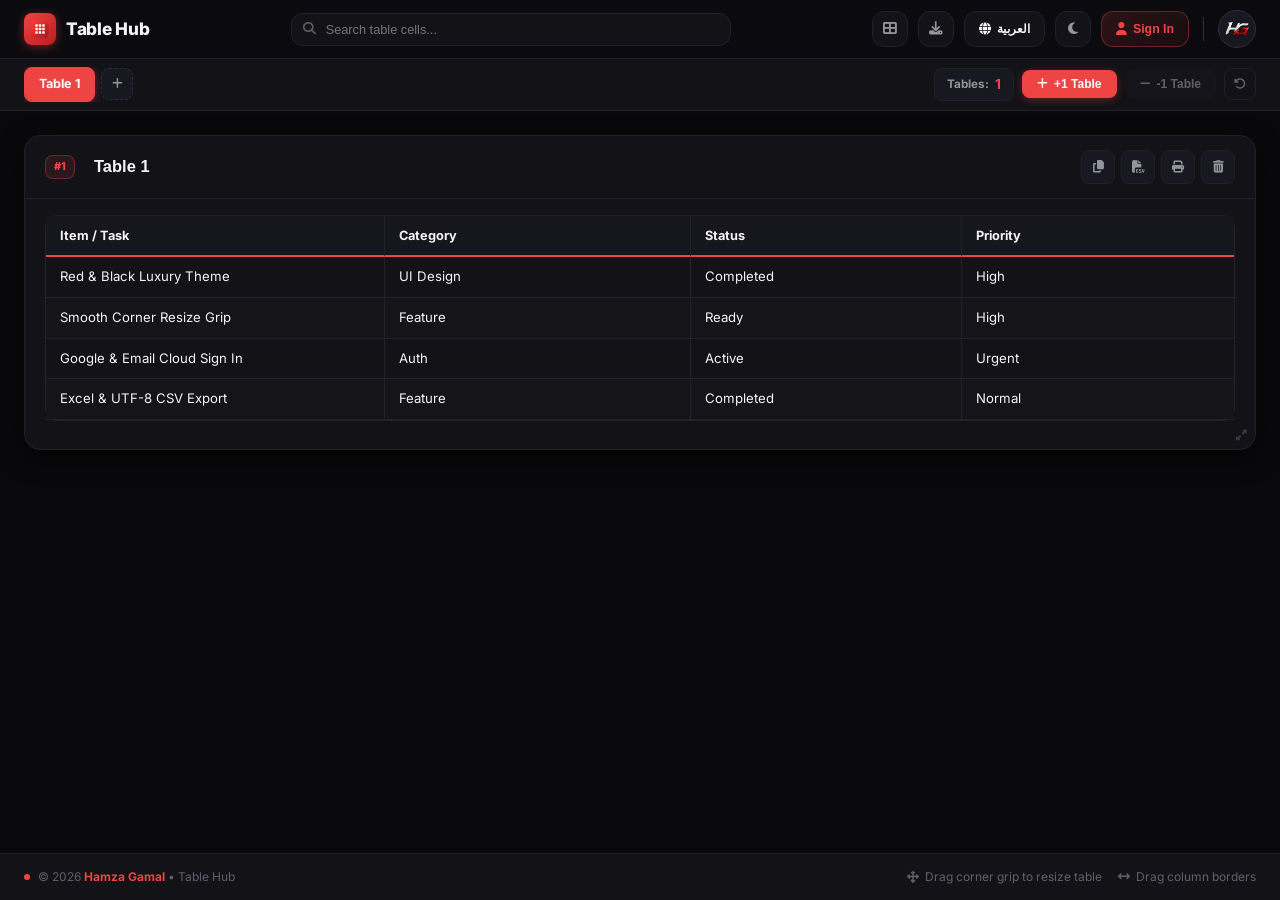
==== commit 0379b82d: "feat: add Google/Email auth, fix HG tooltip overflow, butter-smooth table resize, default cursors" ====
--- a/table/index.html
+++ b/table/index.html
@@ -59,7 +59,7 @@
           </div>
         </div>
 
-        <!-- Actions & HG Portfolio Logo (On the other side) -->
+        <!-- Actions & HG Portfolio Logo -->
         <div class="header-user-side">
           <!-- View Mode (Tabs vs Grid) -->
           <button id="viewToggleBtn" class="action-icon-btn" title="Toggle View Mode">
@@ -83,10 +83,16 @@
             <i class="fa-solid fa-sun icon-light"></i>
           </button>
 
+          <!-- Sign In / User Profile Button -->
+          <button id="authBtn" class="action-pill-btn auth-btn" title="Sign In / تسجيل الدخول">
+            <i class="fa-solid fa-user"></i>
+            <span id="authBtnText" data-i18n="signIn">Sign In</span>
+          </button>
+
           <!-- Separator Line -->
           <div class="header-divider"></div>
 
-          <!-- Hamza Gamal Portfolio Link (Tooltip appears strictly underneath) -->
+          <!-- Hamza Gamal Portfolio Link (Tooltip strictly underneath with inner-alignment) -->
           <a
             href="https://hamza-gamal.github.io/portfolio"
             target="_blank"
@@ -142,7 +148,71 @@
       <!-- Dynamic Table Cards Rendered by script.js -->
     </main>
 
-    <!-- ── Custom Glassmorphism Confirmation Modal (Zero Native Alerts) ── -->
+    <!-- ── Authentication Modal (Google & Email Sign In) ── -->
+    <div id="authModal" class="custom-modal-backdrop" style="display: none;">
+      <div class="auth-modal-card">
+        <button id="authCloseBtn" class="auth-close-x" title="Close">&times;</button>
+        
+        <div class="auth-header">
+          <div class="auth-brand-icon">
+            <img src="images/logo.svg" alt="Table Hub Logo" />
+          </div>
+          <h2 id="authModalTitle" class="auth-title" data-i18n="authTitle">Sign in to Table Hub</h2>
+          <p class="auth-subtitle" data-i18n="authSubtitle">Save and sync your tables securely in the cloud</p>
+        </div>
+
+        <!-- Google OAuth Button -->
+        <button id="googleSignInBtn" class="google-auth-btn">
+          <svg class="google-icon" viewBox="0 0 24 24" width="20" height="20">
+            <path fill="#4285F4" d="M23.745 12.27c0-.7-.06-1.4-.19-2.07H12v4.51h6.6c-.29 1.52-1.14 2.82-2.4 3.68v3.05h3.88c2.27-2.09 3.665-5.17 3.665-9.17z"/>
+            <path fill="#34A853" d="M12 24c3.24 0 5.95-1.08 7.93-2.91l-3.88-3.05c-1.08.72-2.45 1.16-4.05 1.16-3.12 0-5.77-2.1-6.72-4.93H1.25v3.15C3.27 21.43 7.33 24 12 24z"/>
+            <path fill="#FBBC05" d="M5.28 14.27c-.25-.72-.38-1.49-.38-2.27s.13-1.55.38-2.27V6.58H1.25C.45 8.18 0 10.03 0 12s.45 3.82 1.25 5.42l4.03-3.15z"/>
+            <path fill="#EA4335" d="M12 4.75c1.77 0 3.35.61 4.6 1.8l3.42-3.42C17.95 1.19 15.24 0 12 0 7.33 0 3.27 2.57 1.25 6.58l4.03 3.15c.95-2.83 3.6-4.98 6.72-4.98z"/>
+          </svg>
+          <span data-i18n="signInGoogle">Continue with Google</span>
+        </button>
+
+        <div class="auth-divider">
+          <span data-i18n="orEmail">or sign in with email</span>
+        </div>
+
+        <!-- Email & Password Form -->
+        <form id="emailAuthForm" class="auth-form" onsubmit="return false;">
+          <div class="form-group">
+            <label class="form-label" data-i18n="emailLabel">Email Address</label>
+            <input
+              type="email"
+              id="authEmailInput"
+              class="form-input"
+              placeholder="name@example.com"
+              required
+            />
+          </div>
+
+          <div class="form-group">
+            <label class="form-label" data-i18n="passwordLabel">Password</label>
+            <input
+              type="password"
+              id="authPasswordInput"
+              class="form-input"
+              placeholder="••••••••"
+              required
+            />
+          </div>
+
+          <button type="submit" id="authSubmitBtn" class="auth-submit-btn" data-i18n="submitSignIn">
+            Sign In
+          </button>
+        </form>
+
+        <div class="auth-footer-toggle">
+          <span id="authToggleText" data-i18n="noAccount">Don't have an account?</span>
+          <button id="authSwitchModeBtn" class="auth-link-btn" data-i18n="createAccount">Create an account</button>
+        </div>
+      </div>
+    </div>
+
+    <!-- ── Custom Confirmation Modal ── -->
     <div id="customModal" class="custom-modal-backdrop" style="display: none;">
       <div class="custom-modal-box">
         <div class="modal-icon-wrap">
@@ -157,7 +227,7 @@
       </div>
     </div>
 
-    <!-- ── Floating Toast Notifications Container ── -->
+    <!-- ── Floating Toast Stack ── -->
     <div id="toastContainer" class="toast-stack" aria-live="polite"></div>
 
     <!-- ── Clean Minimal Footer ── -->
@@ -170,7 +240,7 @@
           </span>
         </div>
         <div class="footer-hints">
-          <span class="footer-hint"><i class="fa-solid fa-up-right-and-down-left-from-center"></i> <span data-i18n="hintResizeBox">Resize table freely from bottom corner</span></span>
+          <span class="footer-hint"><i class="fa-solid fa-arrows-up-down-left-right"></i> <span data-i18n="hintResizeBox">Drag corner grip to resize table</span></span>
           <span class="footer-hint"><i class="fa-solid fa-arrows-left-right"></i> <span data-i18n="hintResize">Drag column borders</span></span>
         </div>
       </div>
--- a/table/style.css
+++ b/table/style.css
@@ -1,16 +1,10 @@
 /* ═══════════════════════════════════════════════════════════════
    TABLE HUB STUDIO - BALANCED RED & BLACK LUXURY STYLING
    Author: Hamza Gamal (https://hamza-gamal.github.io/portfolio)
+   Standard Clean Browser Cursors (No Custom SVG)
    ═══════════════════════════════════════════════════════════════ */
 
-/* ── Cursors ── */
 :root {
-  /* Default Gradient Arrow */
-  --cur-default: url("data:image/svg+xml,%3Csvg xmlns='http://www.w3.org/2000/svg' width='24' height='24' viewBox='0 0 24 24'%3E%3Cdefs%3E%3ClinearGradient id='g' x1='0%25' y1='0%25' x2='100%25' y2='100%25'%3E%3Cstop offset='0%25' stop-color='%23fca5a5'/%3E%3Cstop offset='50%25' stop-color='%23ef4444'/%3E%3Cstop offset='100%25' stop-color='%23b91c1c'/%3E%3C/linearGradient%3E%3Cfilter id='f' x='-20%25' y='-20%25' width='150%25' height='150%25'%3E%3CfeDropShadow dx='0' dy='1' stdDeviation='1.2' flood-color='%23000' flood-opacity='0.6'/%3E%3CfeDropShadow dx='0' dy='0' stdDeviation='2.5' flood-color='%23ef4444' flood-opacity='0.6'/%3E%3C/filter%3E%3C/defs%3E%3Cpath d='M4 3l13 7-6 2-3 7L4 3z' fill='url(%23g)' stroke='%23ffffff' stroke-width='1.2' stroke-linejoin='round' filter='url(%23f)'/%3E%3C/svg%3E") 4 3, auto;
-
-  /* Sleek Straight Pointing Red Hand (User's Favorite HG Cursor) */
-  --cur-pointer: url("data:image/svg+xml,%3Csvg xmlns='http://www.w3.org/2000/svg' width='24' height='24' viewBox='0 0 24 24'%3E%3Cpath fill='%23ef4444' stroke='%23ffffff' stroke-width='1.5' stroke-linejoin='round' d='M8 1a2 2 0 0 1 2 2v7.5a.5.5 0 0 0 1 0V4a2 2 0 0 1 4 0v6.5a.5.5 0 0 0 1 0V6a2 2 0 0 1 4 0v8a7 7 0 0 1-7 7H8a7 7 0 0 1-7-7v-4a2 2 0 0 1 4 0v3.5a.5.5 0 0 0 1 0V3a2 2 0 0 1 2-2z'/%3E%3C/svg%3E"), pointer !important;
-
   --font-en: 'Inter', -apple-system, BlinkMacSystemFont, "Segoe UI", Roboto, sans-serif;
   --font-ar: 'Cairo', -apple-system, BlinkMacSystemFont, "Segoe UI", sans-serif;
   --transition-fast: 0.16s ease;
@@ -24,10 +18,10 @@
 /* ── Dark Mode: Balanced Red & Black ── */
 [data-theme="dark"] {
   --bg-body: #09090b;
-  --bg-header: rgba(13, 13, 16, 0.88);
+  --bg-header: rgba(13, 13, 16, 0.9);
   --bg-surface: #121217;
   --bg-surface-elevated: #181820;
-  --bg-surface-hover: #20202a;
+  --bg-surface-hover: #22222d;
   
   --border-subtle: #202029;
   --border-strong: #2e2e3a;
@@ -56,7 +50,7 @@
 /* ── Light Mode: Balanced Red & White ── */
 [data-theme="light"] {
   --bg-body: #f8fafc;
-  --bg-header: rgba(255, 255, 255, 0.9);
+  --bg-header: rgba(255, 255, 255, 0.92);
   --bg-surface: #ffffff;
   --bg-surface-elevated: #f1f5f9;
   --bg-surface-hover: #e2e8f0;
@@ -85,7 +79,7 @@
   --shadow-lg: 0 12px 28px rgba(0, 0, 0, 0.1);
 }
 
-/* ── Resets & Global ── */
+/* ── Standard Clean Browser Cursors (Per User Request) ── */
 * {
   margin: 0;
   padding: 0;
@@ -103,7 +97,7 @@
   color: var(--text-main);
   font-family: var(--font-en);
   line-height: 1.5;
-  cursor: var(--cur-default);
+  cursor: default;
   transition: background-color var(--transition-smooth), color var(--transition-smooth);
   display: flex;
   flex-direction: column;
@@ -115,18 +109,16 @@
   font-family: var(--font-ar);
 }
 
-/* Cursor assignments */
 button,
 a,
-input,
-th,
-td,
 .tab-item,
 .link-portfolio,
 .scale-btn,
 .action-icon-btn,
-.action-pill-btn {
-  cursor: var(--cur-pointer);
+.action-pill-btn,
+.auth-submit-btn,
+.google-auth-btn {
+  cursor: pointer;
 }
 
 /* ── Scrollbars ── */
@@ -145,7 +137,7 @@
   background: var(--accent-red);
 }
 
-/* ── Hamza Gamal Portfolio Link (Tooltip strictly UNDERNEATH) ── */
+/* ── Hamza Gamal Portfolio Link (Anchored to never overflow off-screen) ── */
 .link-portfolio {
   position: relative;
   display: inline-flex;
@@ -179,13 +171,11 @@
   transform: rotate(6deg) scale(1.05);
 }
 
-/* Tooltip Badge Placed UNDERNEATH the Logo */
+/* Tooltip Badge: Placed underneath and anchored inside the screen edge */
 .link-portfolio::after {
   content: "Hamza Gamal | Portfolio";
   position: absolute;
   top: calc(100% + 10px);
-  left: 50%;
-  transform: translateX(-50%) translateY(4px);
   white-space: nowrap;
   background: #111116;
   color: #ffffff;
@@ -202,13 +192,11 @@
   z-index: 1000;
 }
 
-/* Tooltip Arrow pointing UP from the top of the badge */
+/* Tooltip Arrow */
 .link-portfolio::before {
   content: "";
   position: absolute;
   top: calc(100% + 2px);
-  left: 50%;
-  transform: translateX(-50%);
   width: 0;
   height: 0;
   border: 5px solid transparent;
@@ -220,12 +208,44 @@
   z-index: 1000;
 }
 
-.link-portfolio:hover::after {
+/* In LTR: Logo is on the right -> Badge anchors to right edge so it expands inward */
+html[dir="ltr"] .link-portfolio::after {
+  right: 0;
+  left: auto;
+  transform: translateY(6px);
+}
+html[dir="ltr"] .link-portfolio::before {
+  right: 14px;
+  left: auto;
+  transform: none;
+}
+html[dir="ltr"] .link-portfolio:hover::after {
   opacity: 1;
   visibility: visible;
-  transform: translateX(-50%) translateY(0);
-}
-.link-portfolio:hover::before {
+  transform: translateY(0);
+}
+html[dir="ltr"] .link-portfolio:hover::before {
+  opacity: 1;
+  visibility: visible;
+}
+
+/* In RTL: Logo is on the left -> Badge anchors to left edge so it expands inward */
+html[dir="rtl"] .link-portfolio::after {
+  left: 0;
+  right: auto;
+  transform: translateY(6px);
+}
+html[dir="rtl"] .link-portfolio::before {
+  left: 14px;
+  right: auto;
+  transform: none;
+}
+html[dir="rtl"] .link-portfolio:hover::after {
+  opacity: 1;
+  visibility: visible;
+  transform: translateY(0);
+}
+html[dir="rtl"] .link-portfolio:hover::before {
   opacity: 1;
   visibility: visible;
 }
@@ -394,6 +414,18 @@
   transform: translateY(-1px);
 }
 
+/* Auth Sign In Button */
+.auth-btn {
+  background: linear-gradient(135deg, rgba(239, 68, 68, 0.15), rgba(239, 68, 68, 0.05));
+  border-color: var(--border-red);
+  color: var(--accent-red);
+}
+.auth-btn:hover {
+  background: var(--accent-red);
+  color: #ffffff;
+  box-shadow: 0 2px 10px rgba(239, 68, 68, 0.4);
+}
+
 [data-theme="dark"] .icon-light { display: none; }
 [data-theme="dark"] .icon-dark { display: block; }
 [data-theme="light"] .icon-light { display: block; }
@@ -580,7 +612,8 @@
   border-radius: var(--radius-lg);
   box-shadow: var(--shadow-md);
   margin-bottom: 24px;
-  transition: all var(--transition-fast);
+  transition: border-color var(--transition-fast);
+  position: relative;
 }
 
 .table-card:hover {
@@ -668,37 +701,49 @@
   background: rgba(239, 68, 68, 0.18);
 }
 
-/* ── Resizable Table Container (Freely Resizable Like <textarea>) ── */
+/* ── Smooth Resizable Table Container (No glitchy native textarea box!) ── */
 .table-resizable-wrap {
   position: relative;
-  resize: both;
   overflow: auto;
-  min-width: 300px;
+  min-width: 320px;
   min-height: 140px;
   max-width: 100%;
-  padding: 16px 20px 24px;
-  border-radius: var(--radius-sm);
-  transition: outline 0.15s ease;
-}
-
-.table-resizable-wrap:hover {
-  outline: 1px dashed var(--border-red);
-}
-
-/* Custom visual corner grip like <textarea> */
-.table-resizable-wrap::after {
-  content: "";
+  padding: 16px 20px 28px;
+  transition: box-shadow var(--transition-fast);
+}
+
+/* Sleek Corner Grip (Replacing ugly native browser square) */
+.table-corner-grip {
   position: absolute;
-  bottom: 4px;
-  width: 14px;
-  height: 14px;
-  background-image: radial-gradient(var(--accent-red) 1.5px, transparent 1.5px);
-  background-size: 4px 4px;
-  opacity: 0.7;
-  pointer-events: none;
-}
-html[dir="ltr"] .table-resizable-wrap::after { right: 4px; }
-html[dir="rtl"] .table-resizable-wrap::after { left: 4px; }
+  bottom: 6px;
+  width: 16px;
+  height: 16px;
+  cursor: nwse-resize;
+  display: flex;
+  align-items: center;
+  justify-content: center;
+  color: var(--text-dim);
+  font-size: 0.72rem;
+  opacity: 0.5;
+  transition: all var(--transition-fast);
+  user-select: none;
+  z-index: 10;
+}
+html[dir="ltr"] .table-corner-grip {
+  right: 6px;
+  cursor: nwse-resize;
+}
+html[dir="rtl"] .table-corner-grip {
+  left: 6px;
+  cursor: nesw-resize;
+}
+
+.table-corner-grip:hover,
+.table-corner-grip.active {
+  opacity: 1;
+  color: var(--accent-red);
+  transform: scale(1.25);
+}
 
 /* The Table */
 .interactive-table {
@@ -772,7 +817,7 @@
   top: 0;
   bottom: 0;
   width: 8px;
-  cursor: col-resize !important;
+  cursor: col-resize;
   z-index: 5;
   user-select: none;
 }
@@ -820,7 +865,7 @@
   left: 0;
   right: 0;
   height: 6px;
-  cursor: row-resize !important;
+  cursor: row-resize;
   z-index: 4;
 }
 .row-resize-handle:hover,
@@ -829,7 +874,209 @@
   box-shadow: 0 0 6px var(--accent-red);
 }
 
-/* ── Custom Glassmorphism Confirmation Modal (Zero Native Alerts) ── */
+/* ── Authentication Modal Card ── */
+.auth-modal-card {
+  position: relative;
+  background: var(--bg-surface);
+  border: 1px solid var(--border-strong);
+  border-radius: var(--radius-lg);
+  padding: 32px 28px;
+  max-width: 420px;
+  width: 100%;
+  box-shadow: var(--shadow-lg), var(--accent-red-glow);
+  animation: modalPop 0.22s cubic-bezier(0.16, 1, 0.3, 1) forwards;
+}
+
+.auth-close-x {
+  position: absolute;
+  top: 14px;
+  background: none;
+  border: none;
+  color: var(--text-dim);
+  font-size: 1.5rem;
+  line-height: 1;
+  padding: 4px;
+}
+html[dir="ltr"] .auth-close-x { right: 16px; }
+html[dir="rtl"] .auth-close-x { left: 16px; }
+.auth-close-x:hover { color: var(--accent-red); }
+
+.auth-header {
+  text-align: center;
+  margin-bottom: 22px;
+}
+
+.auth-brand-icon {
+  width: 44px;
+  height: 44px;
+  border-radius: var(--radius-md);
+  background: linear-gradient(135deg, #ef4444 0%, #b91c1c 100%);
+  display: inline-flex;
+  align-items: center;
+  justify-content: center;
+  margin-bottom: 12px;
+  box-shadow: 0 4px 14px rgba(239, 68, 68, 0.4);
+}
+.auth-brand-icon img {
+  width: 26px;
+  height: 26px;
+}
+
+.auth-title {
+  font-size: 1.25rem;
+  font-weight: 800;
+  color: var(--text-main);
+  margin-bottom: 4px;
+}
+
+.auth-subtitle {
+  font-size: 0.85rem;
+  color: var(--text-muted);
+}
+
+/* Google OAuth Button */
+.google-auth-btn {
+  width: 100%;
+  padding: 10px 16px;
+  background: var(--bg-surface-elevated);
+  border: 1px solid var(--border-strong);
+  border-radius: var(--radius-md);
+  color: var(--text-main);
+  font-size: 0.88rem;
+  font-weight: 700;
+  display: flex;
+  align-items: center;
+  justify-content: center;
+  gap: 12px;
+  transition: all var(--transition-fast);
+  margin-bottom: 18px;
+}
+.google-auth-btn:hover {
+  background: var(--bg-surface-hover);
+  border-color: var(--border-red);
+  transform: translateY(-1px);
+}
+
+.auth-divider {
+  display: flex;
+  align-items: center;
+  text-align: center;
+  margin: 18px 0;
+  color: var(--text-dim);
+  font-size: 0.78rem;
+}
+.auth-divider::before,
+.auth-divider::after {
+  content: "";
+  flex: 1;
+  border-bottom: 1px solid var(--border-subtle);
+}
+.auth-divider span {
+  padding: 0 12px;
+}
+
+/* Form inputs */
+.auth-form {
+  display: flex;
+  flex-direction: column;
+  gap: 14px;
+}
+
+.form-group {
+  display: flex;
+  flex-direction: column;
+  gap: 6px;
+  text-align: start;
+}
+
+.form-label {
+  font-size: 0.8rem;
+  font-weight: 700;
+  color: var(--text-muted);
+}
+
+.form-input {
+  background: var(--bg-surface-elevated);
+  border: 1px solid var(--border-subtle);
+  border-radius: var(--radius-sm);
+  padding: 9px 14px;
+  color: var(--text-main);
+  font-size: 0.88rem;
+  outline: none;
+  transition: all var(--transition-fast);
+}
+.form-input:focus {
+  border-color: var(--accent-red);
+  box-shadow: 0 0 0 2px var(--accent-red-subtle);
+}
+
+.auth-submit-btn {
+  margin-top: 6px;
+  padding: 11px;
+  background: var(--accent-red);
+  color: #ffffff;
+  border: none;
+  border-radius: var(--radius-sm);
+  font-size: 0.9rem;
+  font-weight: 800;
+  transition: all var(--transition-fast);
+  box-shadow: 0 4px 14px rgba(239, 68, 68, 0.4);
+}
+.auth-submit-btn:hover {
+  background: var(--accent-red-hover);
+  transform: translateY(-1px);
+}
+
+.auth-footer-toggle {
+  margin-top: 18px;
+  text-align: center;
+  font-size: 0.82rem;
+  color: var(--text-muted);
+  display: flex;
+  align-items: center;
+  justify-content: center;
+  gap: 6px;
+}
+
+.auth-link-btn {
+  background: none;
+  border: none;
+  color: var(--accent-red);
+  font-weight: 700;
+  font-size: inherit;
+  padding: 0;
+}
+.auth-link-btn:hover {
+  text-decoration: underline;
+}
+
+/* User Profile Badge (When signed in) */
+.user-avatar-badge {
+  display: inline-flex;
+  align-items: center;
+  gap: 8px;
+  padding: 4px 10px 4px 6px;
+  background: var(--bg-surface-elevated);
+  border: 1px solid var(--border-subtle);
+  border-radius: var(--radius-pill);
+  font-size: 0.82rem;
+  font-weight: 700;
+  color: var(--text-main);
+}
+.user-avatar-circle {
+  width: 24px;
+  height: 24px;
+  border-radius: 50%;
+  background: var(--accent-red);
+  color: #ffffff;
+  display: flex;
+  align-items: center;
+  justify-content: center;
+  font-size: 0.72rem;
+  font-weight: 800;
+}
+
+/* ── Custom Glassmorphism Confirmation Modal ── */
 .custom-modal-backdrop {
   position: fixed;
   inset: 0;
@@ -1052,6 +1299,7 @@
   .card-actions-group,
   .col-resize-handle,
   .row-resize-handle,
+  .table-corner-grip,
   .th-del-btn,
   .toast-stack,
   .custom-modal-backdrop {
@@ -1062,7 +1310,6 @@
     color: #000000 !important;
   }
   .table-resizable-wrap {
-    resize: none !important;
     overflow: visible !important;
     padding: 0 !important;
   }
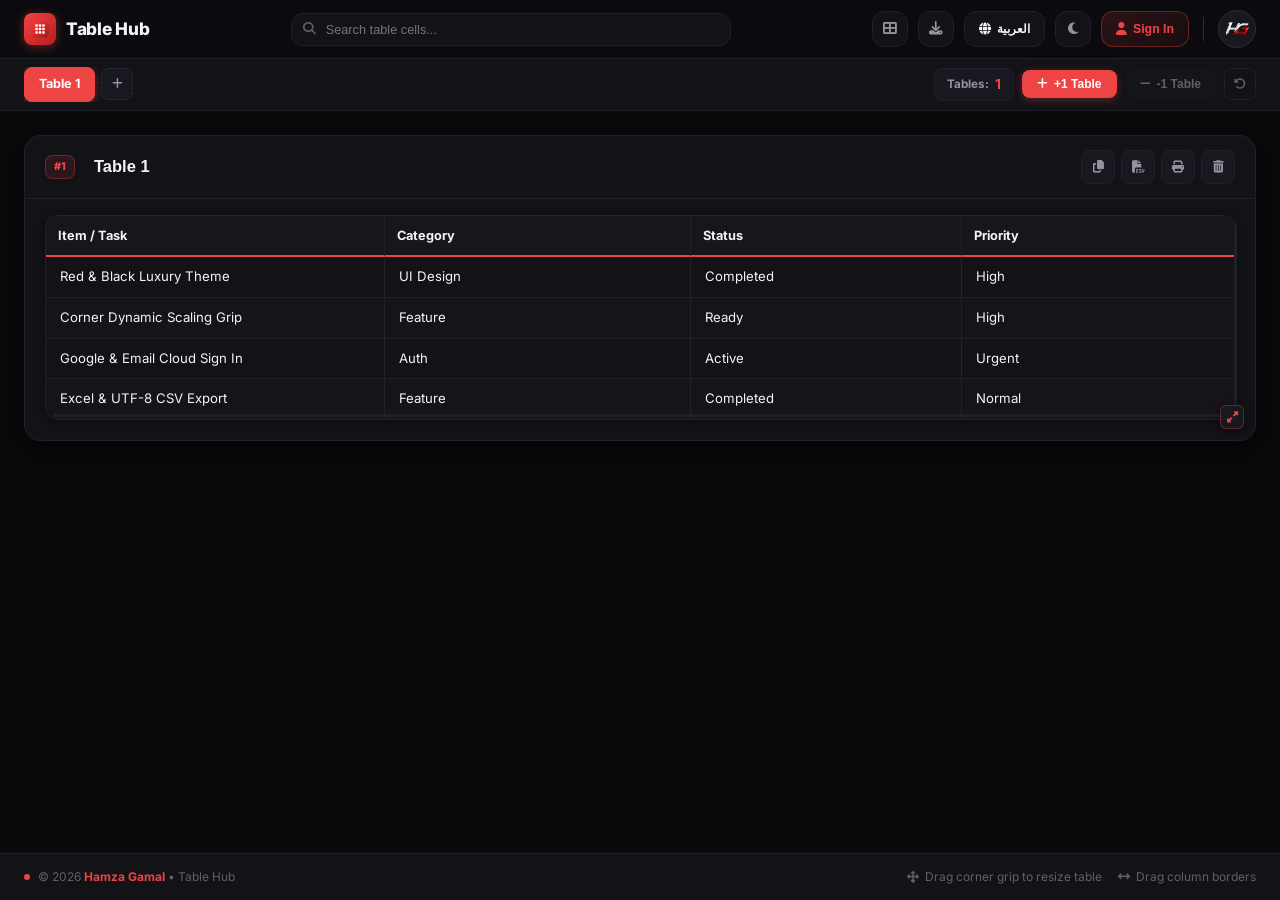
==== commit 8a82280b: "feat: complete pure table redesign, real Google oauth chooser and dynamic avatar" ====
--- a/table/index.html
+++ b/table/index.html
@@ -23,6 +23,9 @@
       rel="stylesheet"
       href="https://cdnjs.cloudflare.com/ajax/libs/font-awesome/6.5.1/css/all.min.css"
     />
+
+    <!-- Google Identity Services (Official Google Sign-In SDK) -->
+    <script src="https://accounts.google.com/gsi/client" async defer></script>
 
     <!-- Main Stylesheet -->
     <link rel="stylesheet" href="style.css" />
@@ -84,10 +87,29 @@
           </button>
 
           <!-- Sign In / User Profile Button -->
-          <button id="authBtn" class="action-pill-btn auth-btn" title="Sign In / تسجيل الدخول">
-            <i class="fa-solid fa-user"></i>
-            <span id="authBtnText" data-i18n="signIn">Sign In</span>
-          </button>
+          <div class="user-auth-wrap">
+            <button id="authBtn" class="action-pill-btn auth-btn" title="Sign In / تسجيل الدخول">
+              <i class="fa-solid fa-user"></i>
+              <span id="authBtnText" data-i18n="signIn">Sign In</span>
+            </button>
+
+            <!-- User Profile Dropdown Menu (Shown when signed in) -->
+            <div id="userProfileDropdown" class="user-profile-dropdown" style="display: none;">
+              <div class="user-dropdown-header">
+                <div class="user-dropdown-avatar" id="dropdownAvatar">U</div>
+                <div class="user-dropdown-info">
+                  <div class="user-dropdown-name" id="dropdownName">User</div>
+                  <div class="user-dropdown-email" id="dropdownEmail">user@example.com</div>
+                  <span class="user-dropdown-badge" id="dropdownBadge">Google</span>
+                </div>
+              </div>
+              <div class="user-dropdown-divider"></div>
+              <button type="button" id="dropdownSignOutBtn" class="user-dropdown-item danger">
+                <i class="fa-solid fa-arrow-right-from-bracket"></i>
+                <span data-i18n="signOut">Sign Out</span>
+              </button>
+            </div>
+          </div>
 
           <!-- Separator Line -->
           <div class="header-divider"></div>
@@ -178,6 +200,18 @@
 
         <!-- Email & Password Form -->
         <form id="emailAuthForm" class="auth-form" onsubmit="return false;">
+          <div id="authErrorBox" class="auth-error-box" style="display: none;"></div>
+
+          <div class="form-group" id="authNameGroup" style="display: none;">
+            <label class="form-label" data-i18n="nameLabel">Full Name</label>
+            <input
+              type="text"
+              id="authNameInput"
+              class="form-input"
+              placeholder="Hamza Gamal"
+            />
+          </div>
+
           <div class="form-group">
             <label class="form-label" data-i18n="emailLabel">Email Address</label>
             <input
@@ -196,6 +230,7 @@
               id="authPasswordInput"
               class="form-input"
               placeholder="••••••••"
+              minlength="6"
               required
             />
           </div>
@@ -208,6 +243,47 @@
         <div class="auth-footer-toggle">
           <span id="authToggleText" data-i18n="noAccount">Don't have an account?</span>
           <button id="authSwitchModeBtn" class="auth-link-btn" data-i18n="createAccount">Create an account</button>
+        </div>
+      </div>
+    </div>
+
+    <!-- ── Authentic Google OAuth Modal (Real Account Chooser & Permissions) ── -->
+    <div id="googleOAuthModal" class="custom-modal-backdrop" style="display: none;">
+      <div class="google-oauth-card">
+        <div class="google-oauth-header">
+          <svg class="google-brand-logo" viewBox="0 0 24 24" width="34" height="34">
+            <path fill="#4285F4" d="M23.745 12.27c0-.7-.06-1.4-.19-2.07H12v4.51h6.6c-.29 1.52-1.14 2.82-2.4 3.68v3.05h3.88c2.27-2.09 3.665-5.17 3.665-9.17z"/>
+            <path fill="#34A853" d="M12 24c3.24 0 5.95-1.08 7.93-2.91l-3.88-3.05c-1.08.72-2.45 1.16-4.05 1.16-3.12 0-5.77-2.1-6.72-4.93H1.25v3.15C3.27 21.43 7.33 24 12 24z"/>
+            <path fill="#FBBC05" d="M5.28 14.27c-.25-.72-.38-1.49-.38-2.27s.13-1.55.38-2.27V6.58H1.25C.45 8.18 0 10.03 0 12s.45 3.82 1.25 5.42l4.03-3.15z"/>
+            <path fill="#EA4335" d="M12 4.75c1.77 0 3.35.61 4.6 1.8l3.42-3.42C17.95 1.19 15.24 0 12 0 7.33 0 3.27 2.57 1.25 6.58l4.03 3.15c.95-2.83 3.6-4.98 6.72-4.98z"/>
+          </svg>
+          <h3 class="google-oauth-title" data-i18n="googleSignInHeading">Sign in with Google</h3>
+          <p class="google-oauth-subtitle" data-i18n="googleSignInSub">Choose an account to continue to Table Hub</p>
+        </div>
+
+        <div class="google-account-list" id="googleAccountList">
+          <!-- Dynamic Google Accounts Rendered here -->
+        </div>
+
+        <!-- Or Enter Google Account details -->
+        <div class="google-custom-account-box">
+          <div class="google-field-group">
+            <label class="google-field-label" data-i18n="googleEmailLabel">Email address</label>
+            <input type="email" id="googleEmailInput" class="google-field-input" placeholder="you@gmail.com" />
+          </div>
+          <div class="google-field-group" style="margin-top: 12px;">
+            <label class="google-field-label" data-i18n="googleNameLabel">Full Name</label>
+            <input type="text" id="googleNameInput" class="google-field-input" placeholder="Your Name" />
+          </div>
+        </div>
+
+        <div class="google-consent-notice" data-i18n="googleConsent">
+          To continue, Google will share your name, email address, language preference, and profile picture with Table Hub.
+        </div>
+
+        <div class="google-oauth-actions">
+          <button type="button" id="googleOAuthCancelBtn" class="google-oauth-btn-cancel" data-i18n="cancelBtn">Cancel</button>
+          <button type="button" id="googleOAuthConfirmBtn" class="google-oauth-btn-confirm" data-i18n="googleContinueBtn">Continue</button>
         </div>
       </div>
     </div>
--- a/table/style.css
+++ b/table/style.css
@@ -701,51 +701,20 @@
   background: rgba(239, 68, 68, 0.18);
 }
 
-/* ── Smooth Resizable Table Container (No glitchy native textarea box!) ── */
-.table-resizable-wrap {
+/* ── Table Grid Stage & Crisp Borders ── */
+.table-stage-wrap {
   position: relative;
-  overflow: auto;
-  min-width: 320px;
-  min-height: 140px;
-  max-width: 100%;
-  padding: 16px 20px 28px;
-  transition: box-shadow var(--transition-fast);
-}
-
-/* Sleek Corner Grip (Replacing ugly native browser square) */
-.table-corner-grip {
-  position: absolute;
-  bottom: 6px;
-  width: 16px;
-  height: 16px;
-  cursor: nwse-resize;
-  display: flex;
-  align-items: center;
-  justify-content: center;
-  color: var(--text-dim);
-  font-size: 0.72rem;
-  opacity: 0.5;
-  transition: all var(--transition-fast);
-  user-select: none;
-  z-index: 10;
-}
-html[dir="ltr"] .table-corner-grip {
-  right: 6px;
-  cursor: nwse-resize;
-}
-html[dir="rtl"] .table-corner-grip {
-  left: 6px;
-  cursor: nesw-resize;
-}
-
-.table-corner-grip:hover,
-.table-corner-grip.active {
-  opacity: 1;
-  color: var(--accent-red);
-  transform: scale(1.25);
-}
-
-/* The Table */
+  padding: 16px 20px 20px;
+  overflow-x: auto;
+}
+
+.table-grid-container {
+  position: relative;
+  display: inline-block;
+  min-width: 100%;
+  vertical-align: top;
+}
+
 .interactive-table {
   width: 100%;
   border-collapse: separate;
@@ -754,6 +723,8 @@
   border-radius: var(--radius-md);
   background: var(--bg-surface);
   table-layout: fixed;
+  overflow: hidden;
+  box-shadow: var(--shadow-sm);
 }
 
 /* Header Row */
@@ -769,15 +740,12 @@
   user-select: none;
   padding: 0;
 }
-.interactive-table th:last-child {
-  border-inline-end: none;
-}
 
 .th-inner {
   display: flex;
   align-items: center;
   justify-content: space-between;
-  padding: 10px 14px;
+  padding: 10px 12px;
   height: 100%;
 }
 
@@ -809,25 +777,6 @@
 .interactive-table th:hover .th-del-btn:hover {
   opacity: 1;
   color: var(--accent-red);
-}
-
-/* Drag to Resize Column Border Handle */
-.col-resize-handle {
-  position: absolute;
-  top: 0;
-  bottom: 0;
-  width: 8px;
-  cursor: col-resize;
-  z-index: 5;
-  user-select: none;
-}
-html[dir="ltr"] .col-resize-handle { right: -4px; }
-html[dir="rtl"] .col-resize-handle { left: -4px; }
-
-.col-resize-handle:hover,
-.col-resize-handle.resizing {
-  background: var(--accent-red);
-  box-shadow: 0 0 8px var(--accent-red);
 }
 
 /* Cells */
@@ -841,8 +790,14 @@
   position: relative;
   transition: background-color var(--transition-fast);
 }
+
+.interactive-table th:last-child,
 .interactive-table td:last-child {
   border-inline-end: none;
+}
+
+.interactive-table tbody tr:last-child td {
+  border-bottom: none;
 }
 
 .interactive-table tr:nth-child(even) td {
@@ -858,20 +813,123 @@
   box-shadow: inset 0 0 0 2px var(--accent-red);
 }
 
-/* Drag to Resize Row Height Handle */
-.row-resize-handle {
+/* ── Interactive Grid Extender Handles (Drag Edges/Corner to Multiply/Shrink Rows & Columns) ── */
+/* Vertical Side Edge: Drag to add/remove columns */
+.grid-edge-col-handle {
   position: absolute;
-  bottom: -3px;
+  top: 0;
+  bottom: 0;
+  width: 12px;
+  cursor: col-resize;
+  z-index: 15;
+  transition: background var(--transition-fast);
+}
+html[dir="ltr"] .grid-edge-col-handle { right: -6px; }
+html[dir="rtl"] .grid-edge-col-handle { left: -6px; }
+
+.grid-edge-col-handle::after {
+  content: "";
+  position: absolute;
+  top: 8px;
+  bottom: 8px;
+  width: 3px;
+  background: var(--border-subtle);
+  border-radius: 2px;
+  transition: all var(--transition-fast);
+}
+html[dir="ltr"] .grid-edge-col-handle::after { right: 4px; }
+html[dir="rtl"] .grid-edge-col-handle::after { left: 4px; }
+
+.grid-edge-col-handle:hover::after,
+.grid-edge-col-handle.dragging::after {
+  background: var(--accent-red);
+  box-shadow: 0 0 8px var(--accent-red);
+  width: 4px;
+}
+
+/* Horizontal Bottom Edge: Drag to add/remove rows */
+.grid-edge-row-handle {
+  position: absolute;
+  bottom: -6px;
   left: 0;
   right: 0;
-  height: 6px;
+  height: 12px;
   cursor: row-resize;
-  z-index: 4;
-}
-.row-resize-handle:hover,
-.row-resize-handle.resizing {
+  z-index: 15;
+  transition: background var(--transition-fast);
+}
+
+.grid-edge-row-handle::after {
+  content: "";
+  position: absolute;
+  left: 8px;
+  right: 8px;
+  height: 3px;
+  background: var(--border-subtle);
+  border-radius: 2px;
+  transition: all var(--transition-fast);
+}
+
+.grid-edge-row-handle:hover::after,
+.grid-edge-row-handle.dragging::after {
   background: var(--accent-red);
-  box-shadow: 0 0 6px var(--accent-red);
+  box-shadow: 0 0 8px var(--accent-red);
+  height: 4px;
+}
+
+/* Corner Grip: Drag to add/remove BOTH rows & columns */
+.grid-corner-handle {
+  position: absolute;
+  bottom: -9px;
+  width: 24px;
+  height: 24px;
+  background: var(--bg-surface-elevated);
+  border: 1.5px solid var(--border-red);
+  border-radius: 6px;
+  color: var(--accent-red);
+  display: flex;
+  align-items: center;
+  justify-content: center;
+  font-size: 0.74rem;
+  z-index: 20;
+  transition: all var(--transition-fast);
+  box-shadow: var(--shadow-sm);
+  user-select: none;
+}
+html[dir="ltr"] .grid-corner-handle {
+  right: -9px;
+  cursor: nwse-resize;
+}
+html[dir="rtl"] .grid-corner-handle {
+  left: -9px;
+  cursor: nesw-resize;
+}
+
+.grid-corner-handle:hover,
+.grid-corner-handle.dragging {
+  background: var(--accent-red);
+  color: #ffffff;
+  transform: scale(1.15);
+  box-shadow: var(--accent-red-glow);
+}
+
+/* ── Live Floating Grid Dimension Indicator (While Dragging) ── */
+.grid-live-indicator {
+  position: fixed;
+  z-index: 10000;
+  background: #111116;
+  color: #ffffff;
+  border: 1.5px solid var(--accent-red);
+  border-radius: var(--radius-pill);
+  padding: 6px 14px;
+  font-size: 0.82rem;
+  font-weight: 800;
+  box-shadow: 0 8px 24px rgba(0, 0, 0, 0.7), var(--accent-red-glow);
+  pointer-events: none;
+  transform: translate(14px, 14px);
+  display: flex;
+  align-items: center;
+  gap: 6px;
 }
 
 /* ── Authentication Modal Card ── */
@@ -976,6 +1034,17 @@
 }
 
 /* Form inputs */
+.auth-error-box {
+  background: rgba(239, 68, 68, 0.15);
+  border: 1px solid var(--accent-red);
+  color: #f87171;
+  padding: 8px 12px;
+  border-radius: var(--radius-sm);
+  font-size: 0.82rem;
+  font-weight: 700;
+  text-align: center;
+}
+
 .auth-form {
   display: flex;
   flex-direction: column;
@@ -1322,3 +1391,309 @@
     border: 1px solid #cccccc !important;
   }
 }
+
+/* ── User Auth Wrapper & Profile Dropdown ── */
+.user-auth-wrap {
+  position: relative;
+}
+
+.user-profile-dropdown {
+  position: absolute;
+  top: calc(100% + 8px);
+  width: 250px;
+  background: var(--bg-surface);
+  border: 1px solid var(--border-strong);
+  border-radius: var(--radius-md);
+  box-shadow: var(--shadow-lg), var(--accent-red-glow);
+  padding: 14px;
+  z-index: 1000;
+  animation: modalPop 0.18s ease-out forwards;
+}
+html[dir="ltr"] .user-profile-dropdown { right: 0; }
+html[dir="rtl"] .user-profile-dropdown { left: 0; }
+
+.user-dropdown-header {
+  display: flex;
+  align-items: center;
+  gap: 12px;
+  margin-bottom: 12px;
+}
+.user-dropdown-avatar {
+  width: 40px;
+  height: 40px;
+  border-radius: 50%;
+  color: #ffffff;
+  display: flex;
+  align-items: center;
+  justify-content: center;
+  font-size: 1.1rem;
+  font-weight: 800;
+  text-transform: uppercase;
+  flex-shrink: 0;
+  box-shadow: 0 2px 8px rgba(0, 0, 0, 0.3);
+}
+.user-dropdown-info {
+  display: flex;
+  flex-direction: column;
+  overflow: hidden;
+}
+.user-dropdown-name {
+  font-size: 0.9rem;
+  font-weight: 700;
+  color: var(--text-main);
+  white-space: nowrap;
+  overflow: hidden;
+  text-overflow: ellipsis;
+}
+.user-dropdown-email {
+  font-size: 0.76rem;
+  color: var(--text-muted);
+  white-space: nowrap;
+  overflow: hidden;
+  text-overflow: ellipsis;
+}
+.user-dropdown-badge {
+  display: inline-block;
+  margin-top: 3px;
+  font-size: 0.68rem;
+  font-weight: 700;
+  color: var(--accent-red);
+  background: var(--accent-red-subtle);
+  padding: 1px 6px;
+  border-radius: 4px;
+  width: fit-content;
+}
+.user-dropdown-divider {
+  height: 1px;
+  background: var(--border-subtle);
+  margin: 8px 0;
+}
+.user-dropdown-item {
+  width: 100%;
+  display: flex;
+  align-items: center;
+  gap: 10px;
+  padding: 8px 10px;
+  background: transparent;
+  border: none;
+  border-radius: var(--radius-sm);
+  color: var(--text-main);
+  font-size: 0.82rem;
+  font-weight: 600;
+  cursor: pointer;
+  transition: all var(--transition-fast);
+  text-align: inherit;
+}
+.user-dropdown-item:hover {
+  background: var(--bg-surface-elevated);
+}
+.user-dropdown-item.danger {
+  color: #f87171;
+}
+.user-dropdown-item.danger:hover {
+  background: rgba(239, 68, 68, 0.15);
+  color: #ef4444;
+}
+
+/* ── Google OAuth Account Chooser Modal ── */
+.google-oauth-card {
+  position: relative;
+  background: #202124;
+  color: #e8eaed;
+  border-radius: 24px;
+  padding: 32px 28px 24px;
+  max-width: 440px;
+  width: 100%;
+  box-shadow: 0 12px 40px rgba(0, 0, 0, 0.7);
+  animation: modalPop 0.22s cubic-bezier(0.16, 1, 0.3, 1) forwards;
+  font-family: 'Inter', -apple-system, BlinkMacSystemFont, "Segoe UI", Roboto, sans-serif;
+}
+[data-theme="light"] .google-oauth-card {
+  background: #ffffff;
+  color: #202124;
+  border: 1px solid #dadce0;
+  box-shadow: 0 12px 36px rgba(0, 0, 0, 0.15);
+}
+
+.google-oauth-header {
+  text-align: center;
+  margin-bottom: 24px;
+}
+.google-brand-logo {
+  margin-bottom: 12px;
+}
+.google-oauth-title {
+  font-size: 1.35rem;
+  font-weight: 600;
+  letter-spacing: -0.2px;
+  margin-bottom: 6px;
+  color: inherit;
+}
+.google-oauth-subtitle {
+  font-size: 0.9rem;
+  color: #9aa0a6;
+}
+[data-theme="light"] .google-oauth-subtitle {
+  color: #5f6368;
+}
+
+.google-account-list {
+  display: flex;
+  flex-direction: column;
+  gap: 8px;
+  margin-bottom: 16px;
+}
+.google-account-item {
+  display: flex;
+  align-items: center;
+  gap: 12px;
+  padding: 10px 14px;
+  border-radius: 12px;
+  border: 1px solid rgba(255, 255, 255, 0.08);
+  background: rgba(255, 255, 255, 0.04);
+  cursor: pointer;
+  transition: all 0.15s ease;
+  user-select: none;
+}
+[data-theme="light"] .google-account-item {
+  border: 1px solid #dadce0;
+  background: #f8f9fa;
+}
+.google-account-item:hover,
+.google-account-item.active {
+  background: rgba(255, 255, 255, 0.1);
+  border-color: #4285f4;
+}
+[data-theme="light"] .google-account-item:hover,
+[data-theme="light"] .google-account-item.active {
+  background: #f1f3f4;
+  border-color: #1a73e8;
+}
+
+.google-account-avatar {
+  width: 36px;
+  height: 36px;
+  border-radius: 50%;
+  color: #ffffff;
+  display: flex;
+  align-items: center;
+  justify-content: center;
+  font-weight: 700;
+  font-size: 1rem;
+  flex-shrink: 0;
+}
+.google-account-text {
+  display: flex;
+  flex-direction: column;
+  overflow: hidden;
+  text-align: start;
+}
+.google-account-name {
+  font-weight: 600;
+  font-size: 0.88rem;
+  color: inherit;
+}
+.google-account-email {
+  font-size: 0.78rem;
+  color: #9aa0a6;
+}
+[data-theme="light"] .google-account-email {
+  color: #5f6368;
+}
+
+.google-custom-account-box {
+  margin-bottom: 16px;
+  text-align: start;
+}
+.google-field-group {
+  display: flex;
+  flex-direction: column;
+  gap: 4px;
+}
+.google-field-label {
+  font-size: 0.78rem;
+  font-weight: 600;
+  color: #9aa0a6;
+}
+[data-theme="light"] .google-field-label {
+  color: #5f6368;
+}
+.google-field-input {
+  width: 100%;
+  padding: 10px 14px;
+  border-radius: 8px;
+  border: 1px solid rgba(255, 255, 255, 0.16);
+  background: rgba(255, 255, 255, 0.05);
+  color: inherit;
+  font-size: 0.9rem;
+  outline: none;
+  transition: border-color 0.15s ease;
+}
+[data-theme="light"] .google-field-input {
+  border: 1px solid #dadce0;
+  background: #ffffff;
+  color: #202124;
+}
+.google-field-input:focus {
+  border-color: #4285f4;
+  box-shadow: 0 0 0 2px rgba(66, 133, 244, 0.25);
+}
+
+.google-consent-notice {
+  font-size: 0.76rem;
+  line-height: 1.5;
+  color: #9aa0a6;
+  margin-bottom: 22px;
+  text-align: start;
+  border-top: 1px solid rgba(255, 255, 255, 0.08);
+  padding-top: 12px;
+}
+[data-theme="light"] .google-consent-notice {
+  color: #5f6368;
+  border-top: 1px solid #dadce0;
+}
+
+.google-oauth-actions {
+  display: flex;
+  align-items: center;
+  justify-content: flex-end;
+  gap: 12px;
+}
+.google-oauth-btn-cancel {
+  background: transparent;
+  border: none;
+  color: #9aa0a6;
+  font-size: 0.88rem;
+  font-weight: 600;
+  padding: 8px 16px;
+  border-radius: 8px;
+  cursor: pointer;
+  transition: all 0.15s ease;
+}
+[data-theme="light"] .google-oauth-btn-cancel {
+  color: #5f6368;
+}
+.google-oauth-btn-cancel:hover {
+  background: rgba(255, 255, 255, 0.08);
+  color: inherit;
+}
+[data-theme="light"] .google-oauth-btn-cancel:hover {
+  background: #f1f3f4;
+}
+
+.google-oauth-btn-confirm {
+  background: #1a73e8;
+  color: #ffffff;
+  border: none;
+  font-size: 0.88rem;
+  font-weight: 600;
+  padding: 9px 20px;
+  border-radius: 8px;
+  cursor: pointer;
+  transition: all 0.15s ease;
+  box-shadow: 0 2px 6px rgba(26, 115, 232, 0.35);
+}
+.google-oauth-btn-confirm:hover {
+  background: #1557b0;
+  box-shadow: 0 3px 8px rgba(26, 115, 232, 0.45);
+}
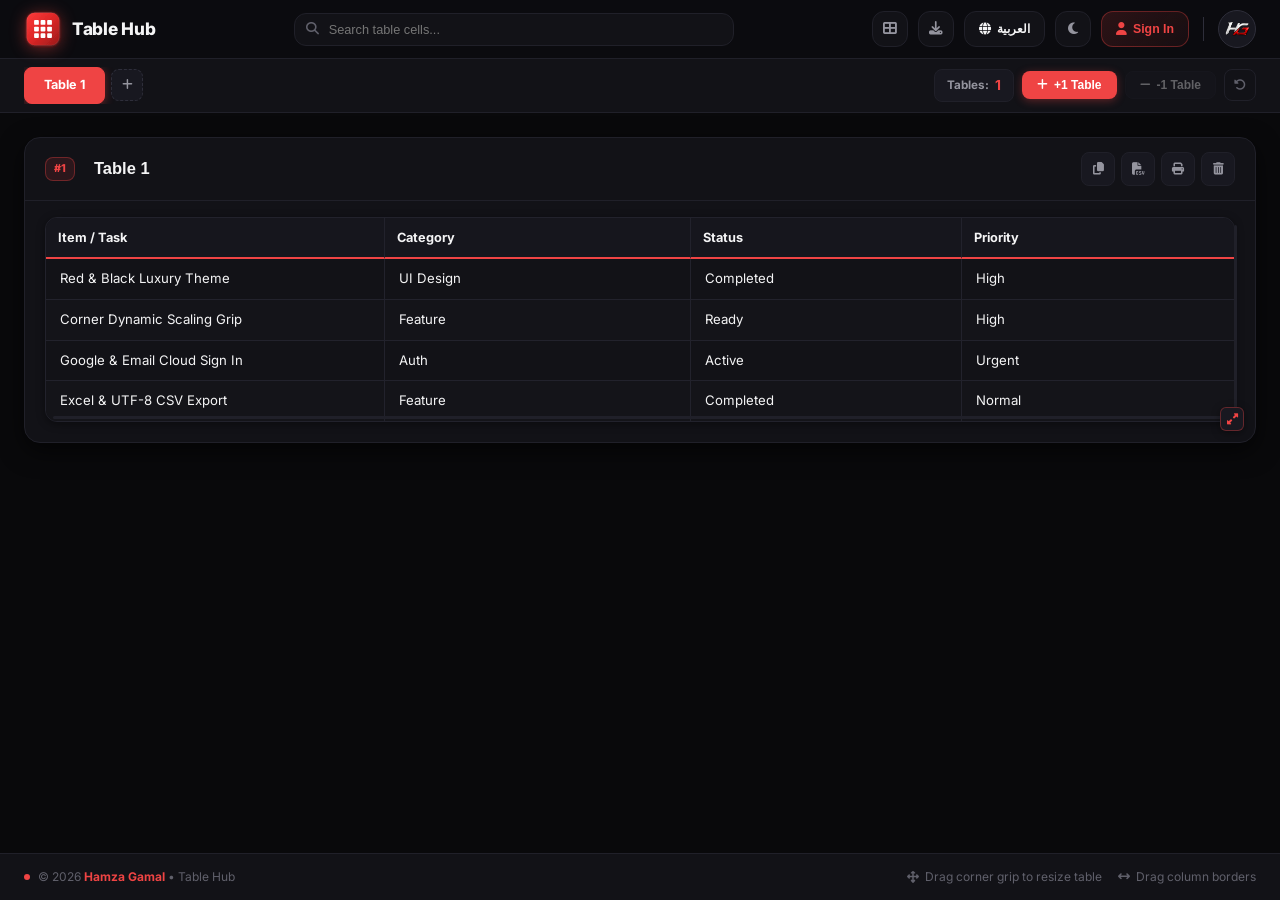
==== commit c0ef19f2: "feat: integrate official Google OAuth Client ID into Table Hub" ====
--- a/table/index.html
+++ b/table/index.html
@@ -183,16 +183,19 @@
           <p class="auth-subtitle" data-i18n="authSubtitle">Save and sync your tables securely in the cloud</p>
         </div>
 
-        <!-- Google OAuth Button -->
-        <button id="googleSignInBtn" class="google-auth-btn">
-          <svg class="google-icon" viewBox="0 0 24 24" width="20" height="20">
-            <path fill="#4285F4" d="M23.745 12.27c0-.7-.06-1.4-.19-2.07H12v4.51h6.6c-.29 1.52-1.14 2.82-2.4 3.68v3.05h3.88c2.27-2.09 3.665-5.17 3.665-9.17z"/>
-            <path fill="#34A853" d="M12 24c3.24 0 5.95-1.08 7.93-2.91l-3.88-3.05c-1.08.72-2.45 1.16-4.05 1.16-3.12 0-5.77-2.1-6.72-4.93H1.25v3.15C3.27 21.43 7.33 24 12 24z"/>
-            <path fill="#FBBC05" d="M5.28 14.27c-.25-.72-.38-1.49-.38-2.27s.13-1.55.38-2.27V6.58H1.25C.45 8.18 0 10.03 0 12s.45 3.82 1.25 5.42l4.03-3.15z"/>
-            <path fill="#EA4335" d="M12 4.75c1.77 0 3.35.61 4.6 1.8l3.42-3.42C17.95 1.19 15.24 0 12 0 7.33 0 3.27 2.57 1.25 6.58l4.03 3.15c.95-2.83 3.6-4.98 6.72-4.98z"/>
-          </svg>
-          <span data-i18n="signInGoogle">Continue with Google</span>
-        </button>
+        <!-- Google OAuth Button (Official Google Sign-In & Fallback) -->
+        <div id="googleOfficialBtnWrap" style="display: flex; flex-direction: column; align-items: center; width: 100%; margin-bottom: 18px;">
+          <div id="googleOfficialBtn" style="width: 100%; display: flex; justify-content: center;"></div>
+          <button id="googleSignInBtn" class="google-auth-btn" style="display: none;">
+            <svg class="google-icon" viewBox="0 0 24 24" width="20" height="20">
+              <path fill="#4285F4" d="M23.745 12.27c0-.7-.06-1.4-.19-2.07H12v4.51h6.6c-.29 1.52-1.14 2.82-2.4 3.68v3.05h3.88c2.27-2.09 3.665-5.17 3.665-9.17z"/>
+              <path fill="#34A853" d="M12 24c3.24 0 5.95-1.08 7.93-2.91l-3.88-3.05c-1.08.72-2.45 1.16-4.05 1.16-3.12 0-5.77-2.1-6.72-4.93H1.25v3.15C3.27 21.43 7.33 24 12 24z"/>
+              <path fill="#FBBC05" d="M5.28 14.27c-.25-.72-.38-1.49-.38-2.27s.13-1.55.38-2.27V6.58H1.25C.45 8.18 0 10.03 0 12s.45 3.82 1.25 5.42l4.03-3.15z"/>
+              <path fill="#EA4335" d="M12 4.75c1.77 0 3.35.61 4.6 1.8l3.42-3.42C17.95 1.19 15.24 0 12 0 7.33 0 3.27 2.57 1.25 6.58l4.03 3.15c.95-2.83 3.6-4.98 6.72-4.98z"/>
+            </svg>
+            <span data-i18n="signInGoogle">Continue with Google</span>
+          </button>
+        </div>
 
         <div class="auth-divider">
           <span data-i18n="orEmail">or sign in with email</span>
--- a/table/style.css
+++ b/table/style.css
@@ -284,20 +284,21 @@
 }
 
 .brand-logo-wrap {
-  width: 32px;
-  height: 32px;
-  border-radius: var(--radius-sm);
-  background: linear-gradient(135deg, #ef4444 0%, #b91c1c 100%);
   display: flex;
   align-items: center;
   justify-content: center;
-  box-shadow: 0 2px 10px rgba(239, 68, 68, 0.4);
 }
 
 .brand-logo {
-  width: 20px;
-  height: 20px;
+  width: 38px;
+  height: 38px;
+  border-radius: 10px;
   object-fit: contain;
+  filter: drop-shadow(0 2px 8px rgba(239, 68, 68, 0.45));
+  transition: transform var(--transition-fast);
+}
+.brand-logo:hover {
+  transform: scale(1.05);
 }
 
 .brand-title {
@@ -491,6 +492,22 @@
   border-color: var(--accent-red);
   font-weight: 700;
   box-shadow: 0 2px 10px rgba(239, 68, 68, 0.4);
+}
+
+.tab-name {
+  outline: none;
+  cursor: text;
+  border-radius: 4px;
+  padding: 1px 5px;
+  transition: all var(--transition-fast);
+}
+.tab-name:hover,
+.tab-name:focus {
+  background: rgba(255, 255, 255, 0.2);
+}
+[data-theme="light"] .tab-item:not(.active) .tab-name:hover,
+[data-theme="light"] .tab-item:not(.active) .tab-name:focus {
+  background: rgba(0, 0, 0, 0.08);
 }
 
 .tab-close-x {
